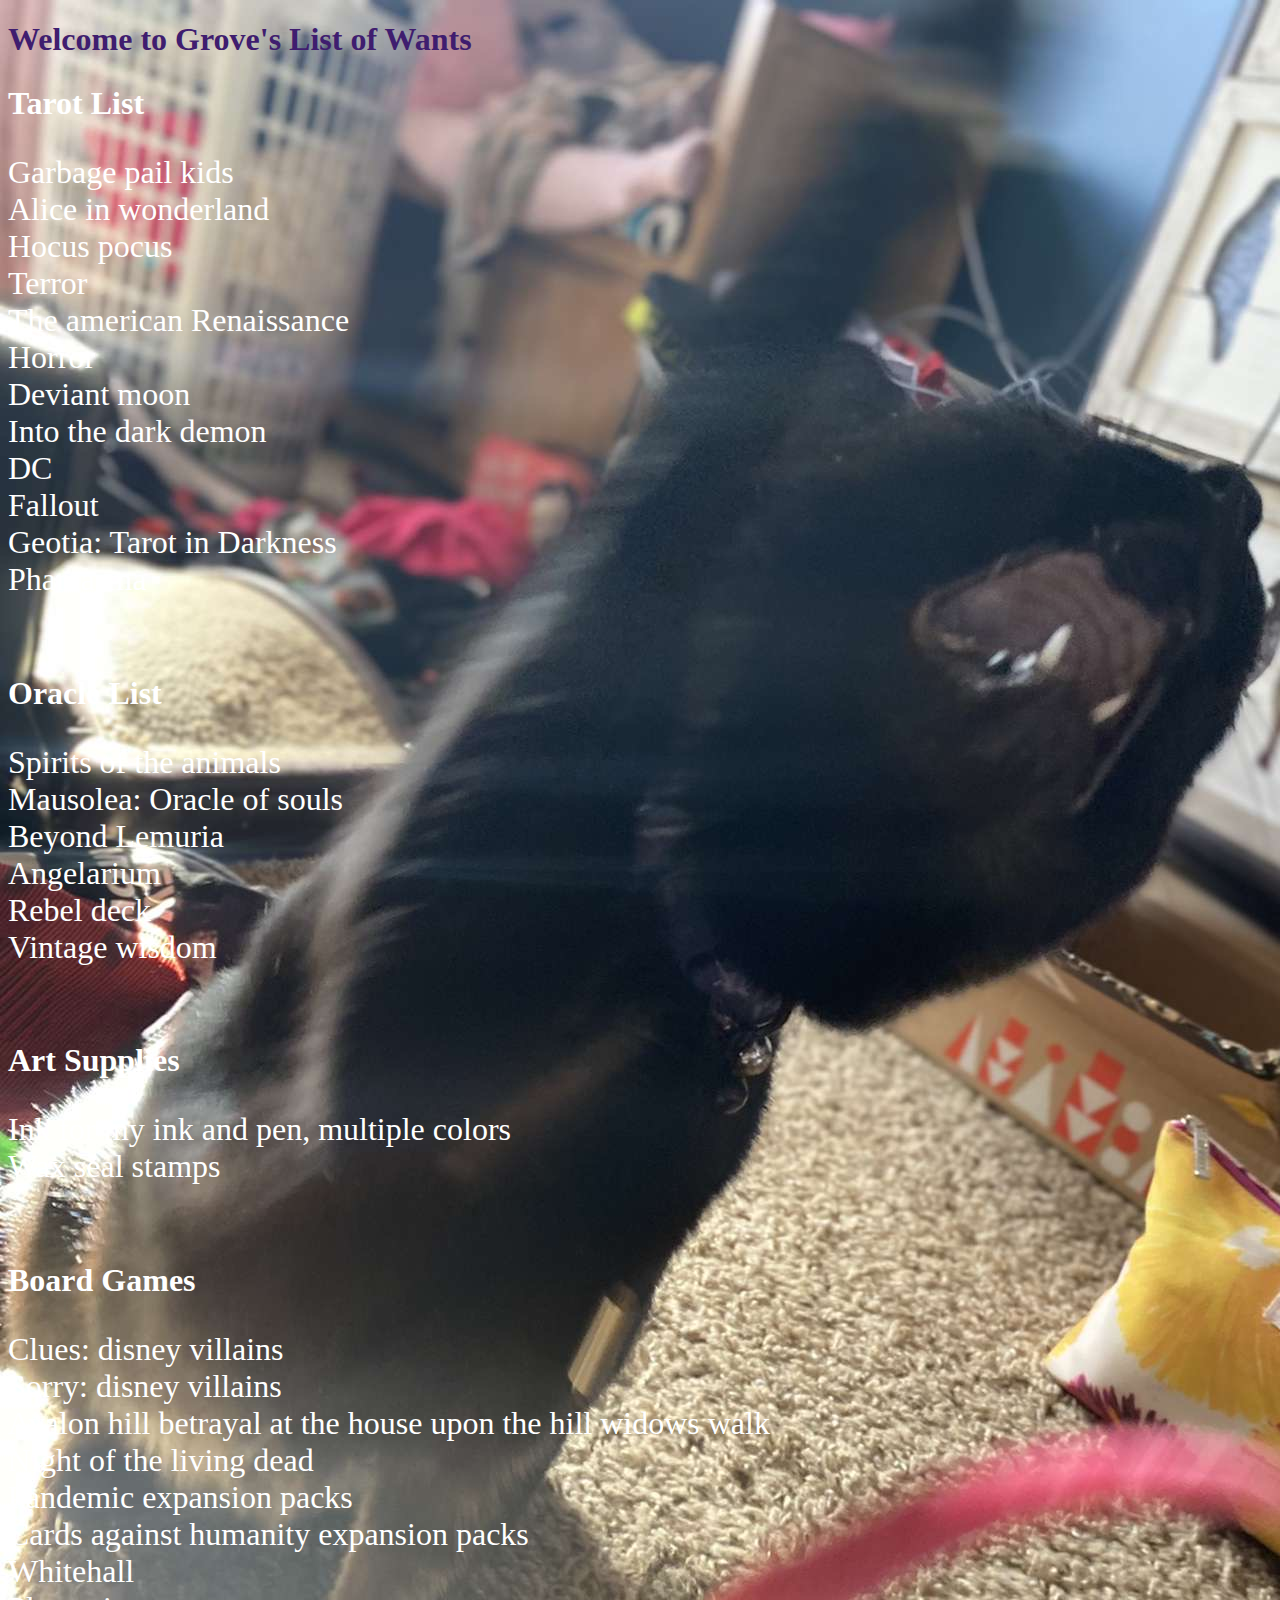
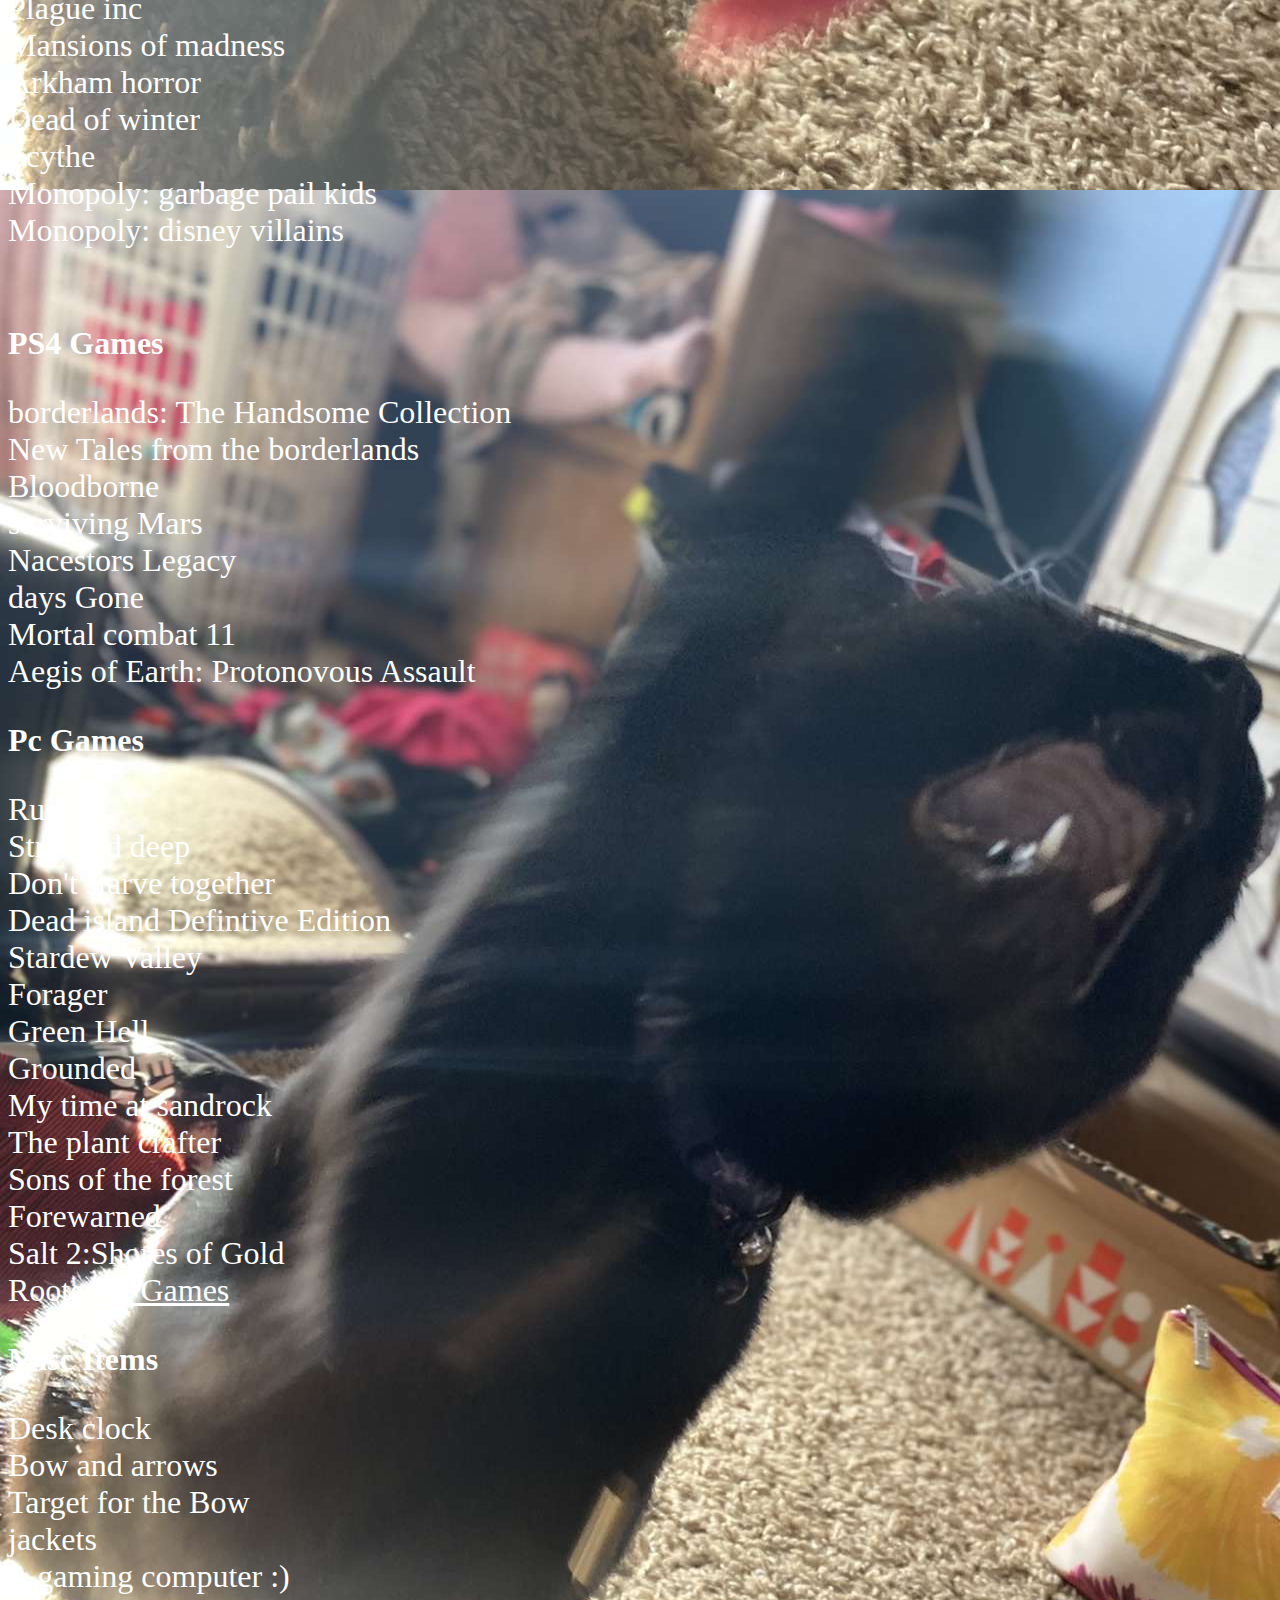
==== index.html @ e3a98073 "Update index.html" ====
<!DOCTYPE html>
<html>
<head>
    <meta charset="utf-8">
    <meta name="viewport" content="width=device-width, initial-scale=1">
    <title>Grove's List</title>
<style>
body {
    background-image: url("pic.jpeg");
}
</style>
</head>
<body>
    <h1 style="color: #3f1d6f;">Welcome to Grove's List of Wants</h1>
     <h2 style="color: white; font-size:xx-large;">Tarot List</h1>
    <p style="color: white; font-size:xx-large;">Garbage pail kids
    <br>
    Alice in wonderland
    <br>
    Hocus pocus
    <br>
    Terror
    <br>
    The american Renaissance
    <br>
    Horror
    <br>
    Deviant moon
    <br>
    Into the dark demon
    <br>
    DC
    <br>
    Fallout
    <br>
    Geotia: Tarot in Darkness
    <br>
    Phantasma</p>
    <br>
    <h2 style="color: white; font-size:xx-large;">Oracle List</h1>
 <p style="color: white; font-size:xx-large;">Spirits of the animals
 <br> Mausolea: Oracle of souls
<br> Beyond Lemuria
<br> Angelarium
<br> Rebel deck
<br>Vintage wisdom </p>
    <br>
    <h2  style="color: white; font-size:xx-large;">Art Supplies</h1>
    <p  style="color: white; font-size:xx-large;">Ink for my ink and pen, multiple colors
        <br>Wax seal stamps
    </p>
    <br>
     <h2 style="color: white; font-size:xx-large;">Board Games</h1>
    <p style="color: white; font-size:xx-large;">Clues: disney villains
        <br>Sorry: disney villains
        <br>Avalon hill betrayal at the house upon the hill widows walk
        <br>Night of the living dead
        <br>Pandemic expansion packs
        <br>Cards against humanity expansion packs
        <br>Whitehall
        <br>Plague inc
        <br>Mansions of madness
        <br>Arkham horror
        <br>Dead of winter
        <br>Scythe
        <br>Monopoly: garbage pail kids
        <br>Monopoly: disney villains
        </p>
    <br>
     <h2 style="color: white; font-size:xx-large;">PS4 Games</h1>
    <p style="color: white; font-size:xx-large;">borderlands: The Handsome Collection
<br>
New Tales from the borderlands 
<br>
Bloodborne
<br>
surviving Mars
<br>
Nacestors Legacy
<br>
days Gone
<br>
Mortal combat 11
<br>
Aegis of Earth: Protonovous Assault
</p> <h2 style="color: white; font-size:xx-large;">Pc Games</h1>
    <p style="color: white; font-size:xx-large;">Rust
    <br>
Stranded deep
<br>
Don't starve together
<br>
Dead island Defintive Edition
<br>
Stardew Valley
<br>
Forager
<br>
Green Hell
<br>
Grounded
<br>
My time at sandrock
<br>
The plant crafter
<br>
Sons of the forest
<br>
Forewarned
<br>
Salt 2:Shores of Gold
<br>
Rooted<a href="pc.html"style="color:white; font-size:xx-large">Pc Games</a>
    <br>
    <h2 style="color: white; font-size:xx-large;">Misc Items</h1>
    <p style="color: white; font-size:xx-large;">Desk clock
        <br>Bow and arrows
        <br>Target for the Bow
        <br>jackets
        <br>A gaming computer :)
    </p>
 </body>
</html>
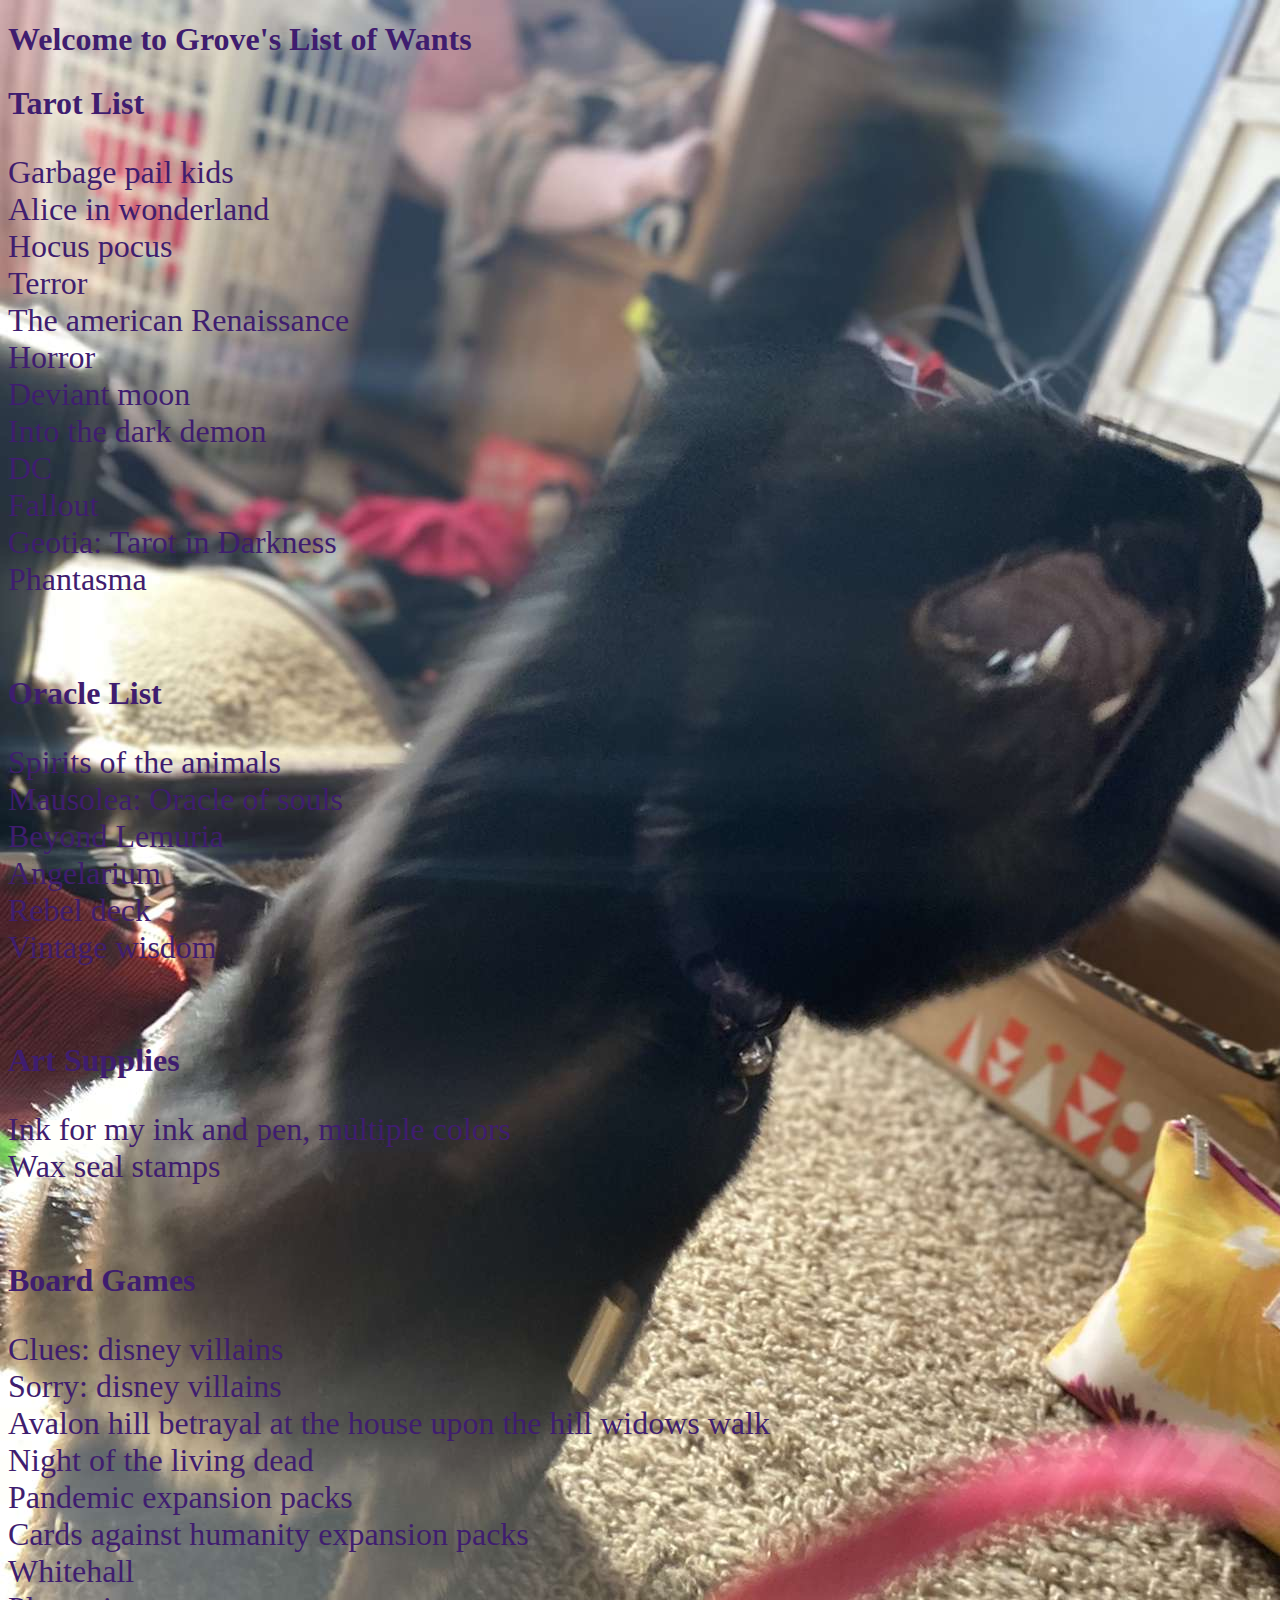
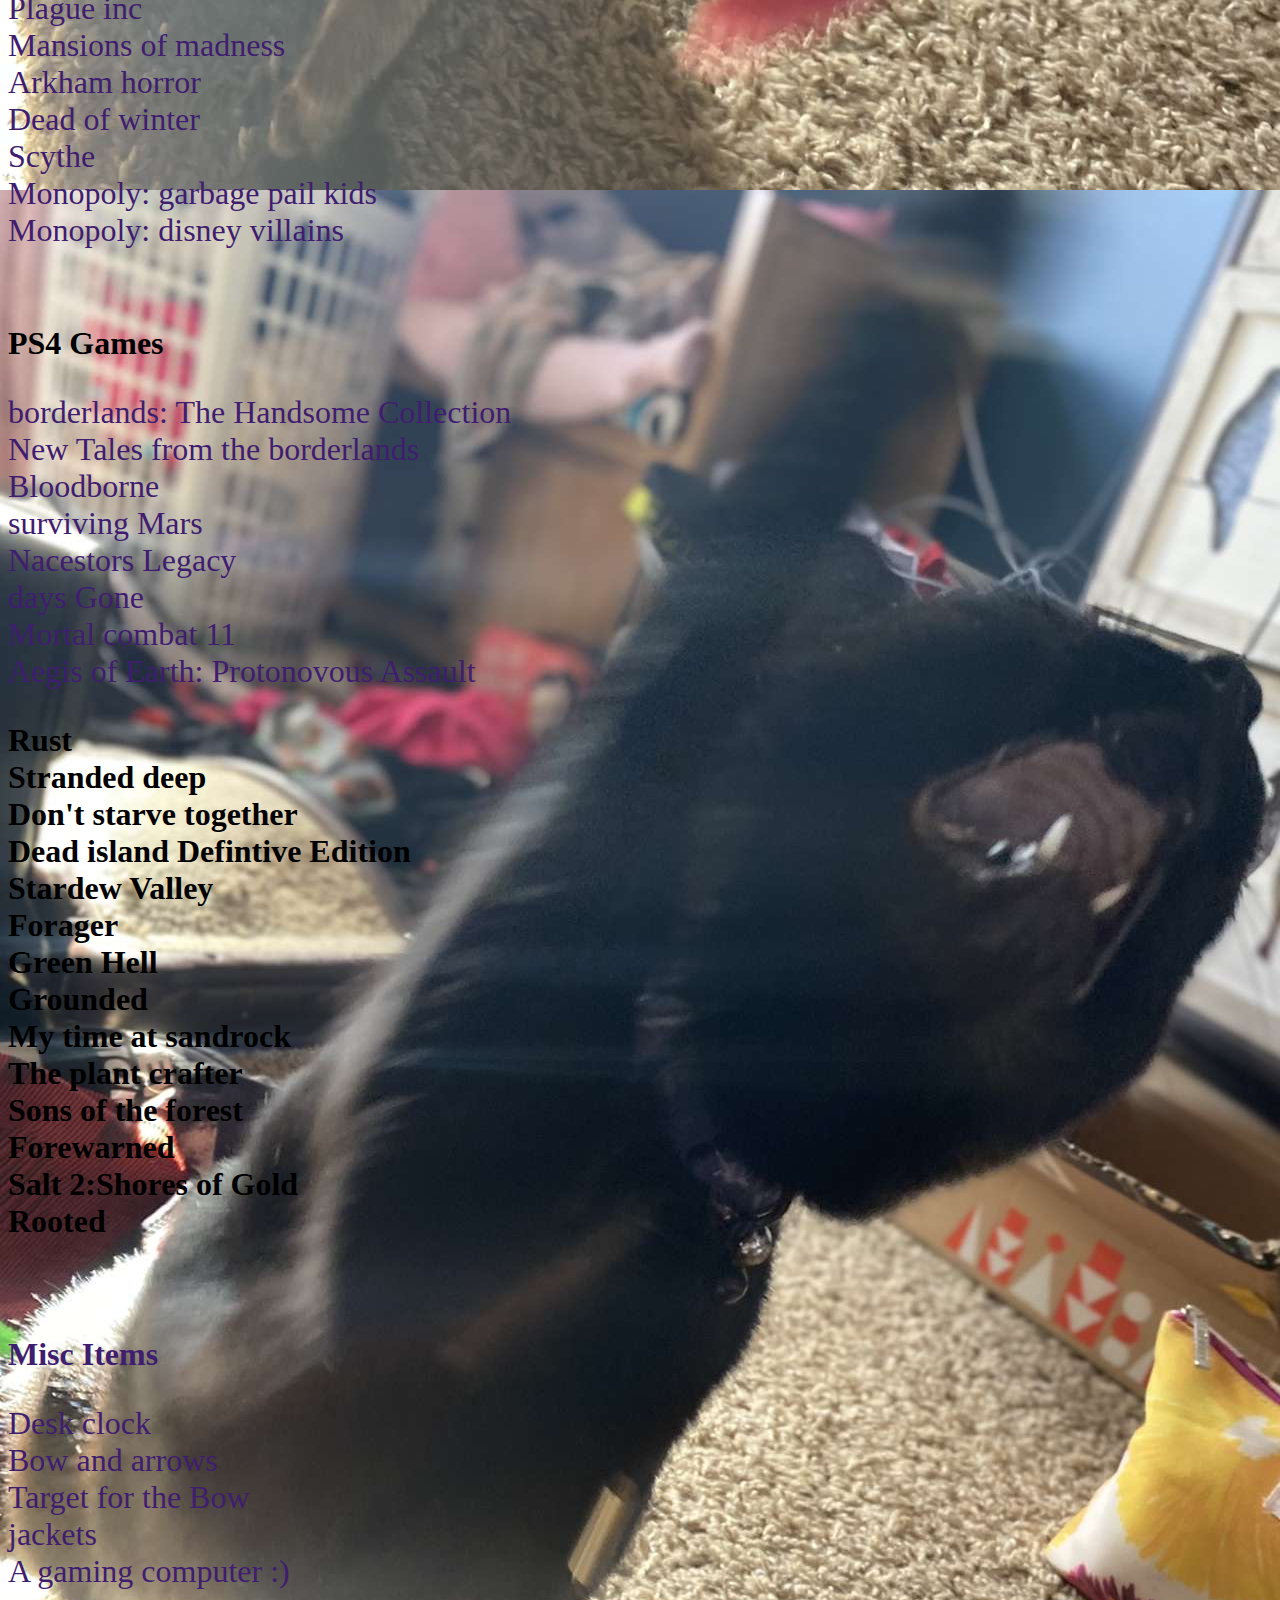
==== commit 57d7004a: "Update index.html" ====
--- a/index.html
+++ b/index.html
@@ -12,8 +12,8 @@
 </head>
 <body>
     <h1 style="color: #3f1d6f;">Welcome to Grove's List of Wants</h1>
-     <h2 style="color: white; font-size:xx-large;">Tarot List</h1>
-    <p style="color: white; font-size:xx-large;">Garbage pail kids
+     <h2 style="color: #3f1d6f; font-size:xx-large;">Tarot List</h1>
+    <p style="color: #3f1d6f; font-size:xx-large;">Garbage pail kids
     <br>
     Alice in wonderland
     <br>
@@ -37,21 +37,21 @@
     <br>
     Phantasma</p>
     <br>
-    <h2 style="color: white; font-size:xx-large;">Oracle List</h1>
- <p style="color: white; font-size:xx-large;">Spirits of the animals
+    <h2 style="color: #3f1d6f; font-size:xx-large;">Oracle List</h1>
+ <p style="color: #3f1d6f; font-size:xx-large;">Spirits of the animals
  <br> Mausolea: Oracle of souls
 <br> Beyond Lemuria
 <br> Angelarium
 <br> Rebel deck
 <br>Vintage wisdom </p>
     <br>
-    <h2  style="color: white; font-size:xx-large;">Art Supplies</h1>
-    <p  style="color: white; font-size:xx-large;">Ink for my ink and pen, multiple colors
+    <h2  style="color: #3f1d6f; font-size:xx-large;">Art Supplies</h1>
+    <p  style="color: #3f1d6f; font-size:xx-large;">Ink for my ink and pen, multiple colors
         <br>Wax seal stamps
     </p>
     <br>
-     <h2 style="color: white; font-size:xx-large;">Board Games</h1>
-    <p style="color: white; font-size:xx-large;">Clues: disney villains
+     <h2 style="color: #3f1d6f; font-size:xx-large;">Board Games</h1>
+    <p style="color: #3f1d6f; font-size:xx-large;">Clues: disney villains
         <br>Sorry: disney villains
         <br>Avalon hill betrayal at the house upon the hill widows walk
         <br>Night of the living dead
@@ -67,8 +67,8 @@
         <br>Monopoly: disney villains
         </p>
     <br>
-     <h2 style="color: white; font-size:xx-large;">PS4 Games</h1>
-    <p style="color: white; font-size:xx-large;">borderlands: The Handsome Collection
+     <h2 style="color: #3f1d6fe; font-size:xx-large;">PS4 Games</h1>
+    <p style="color: #3f1d6f; font-size:xx-large;">borderlands: The Handsome Collection
 <br>
 New Tales from the borderlands 
 <br>
@@ -83,8 +83,7 @@
 Mortal combat 11
 <br>
 Aegis of Earth: Protonovous Assault
-</p> <h2 style="color: white; font-size:xx-large;">Pc Games</h1>
-    <p style="color: white; font-size:xx-large;">Rust
+</p> <h2 style="color#3f1d6f; font-size:xx-large;">Rust
     <br>
 Stranded deep
 <br>
@@ -110,10 +109,10 @@
 <br>
 Salt 2:Shores of Gold
 <br>
-Rooted<a href="pc.html"style="color:white; font-size:xx-large">Pc Games</a>
+    Rooted </p>
     <br>
-    <h2 style="color: white; font-size:xx-large;">Misc Items</h1>
-    <p style="color: white; font-size:xx-large;">Desk clock
+    <h2 style="color: #3f1d6f; font-size:xx-large;">Misc Items</h1>
+    <p style="color: #3f1d6f; font-size:xx-large;">Desk clock
         <br>Bow and arrows
         <br>Target for the Bow
         <br>jackets
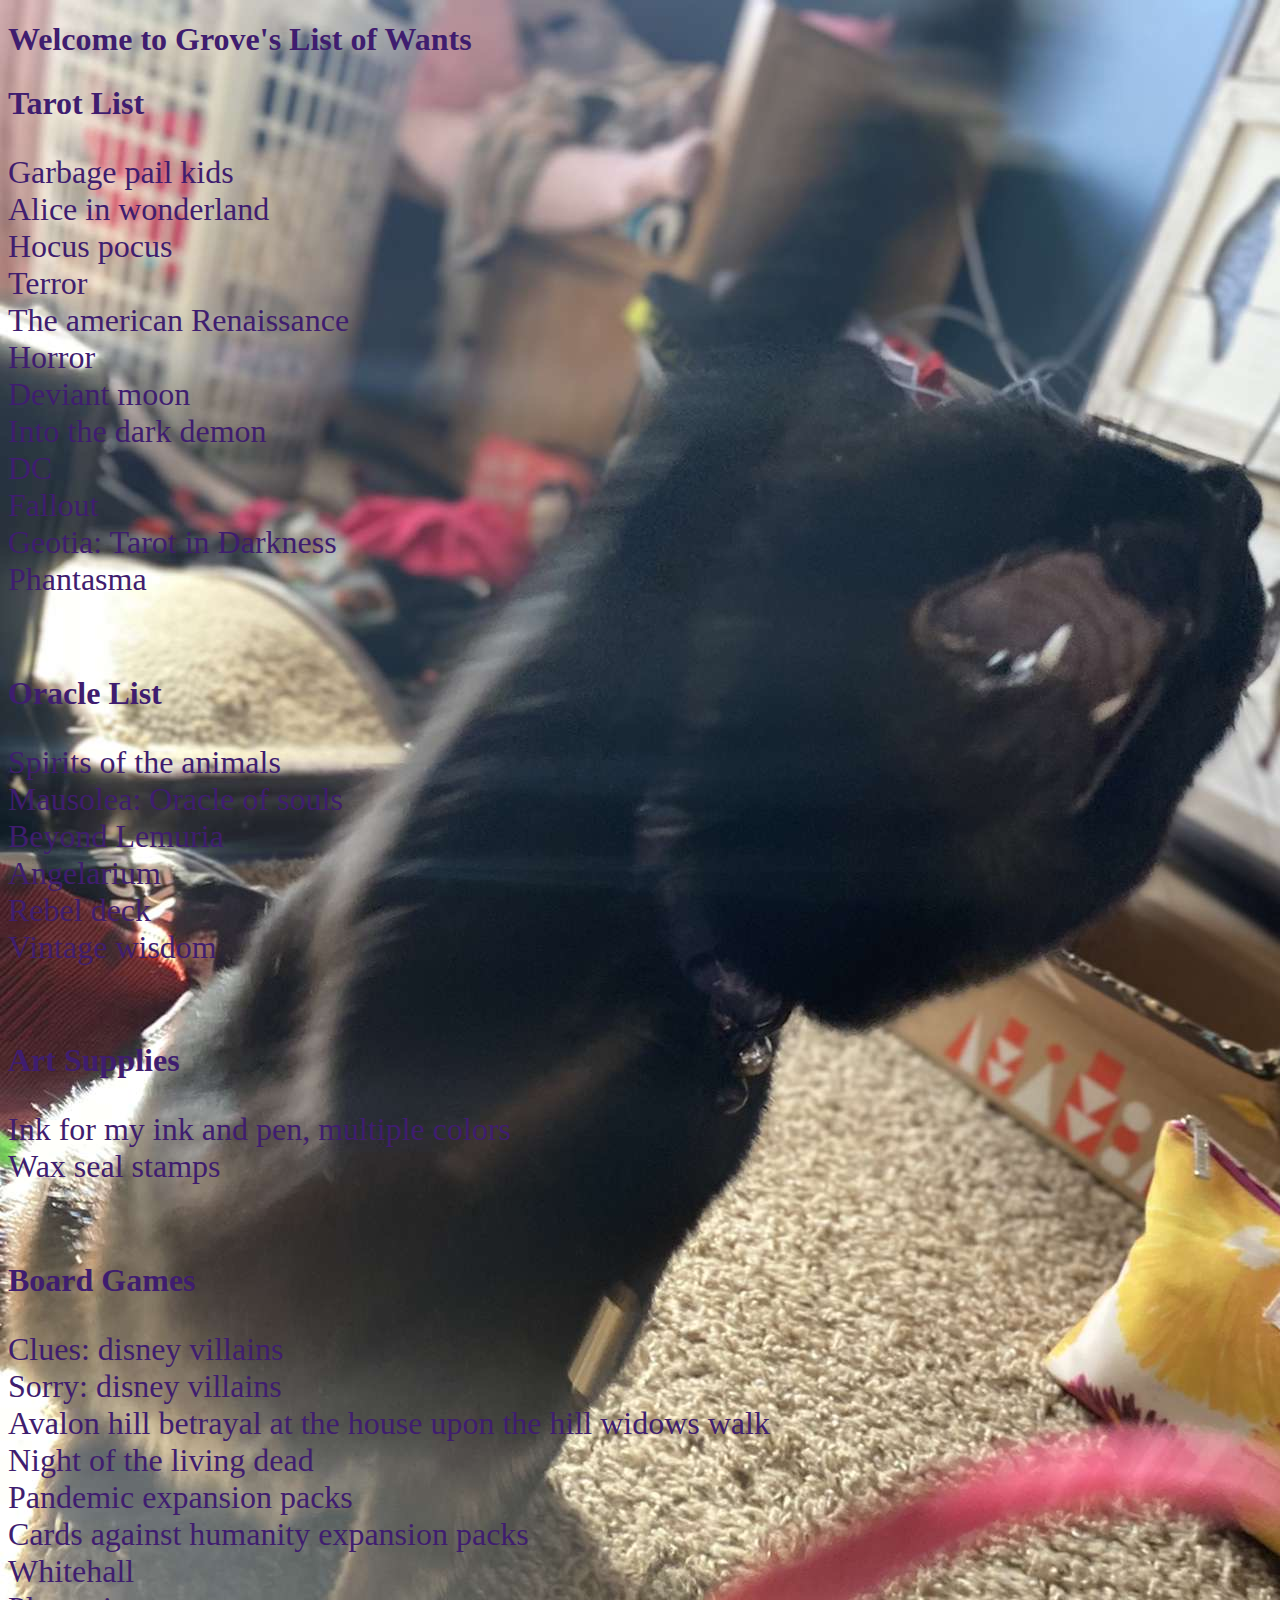
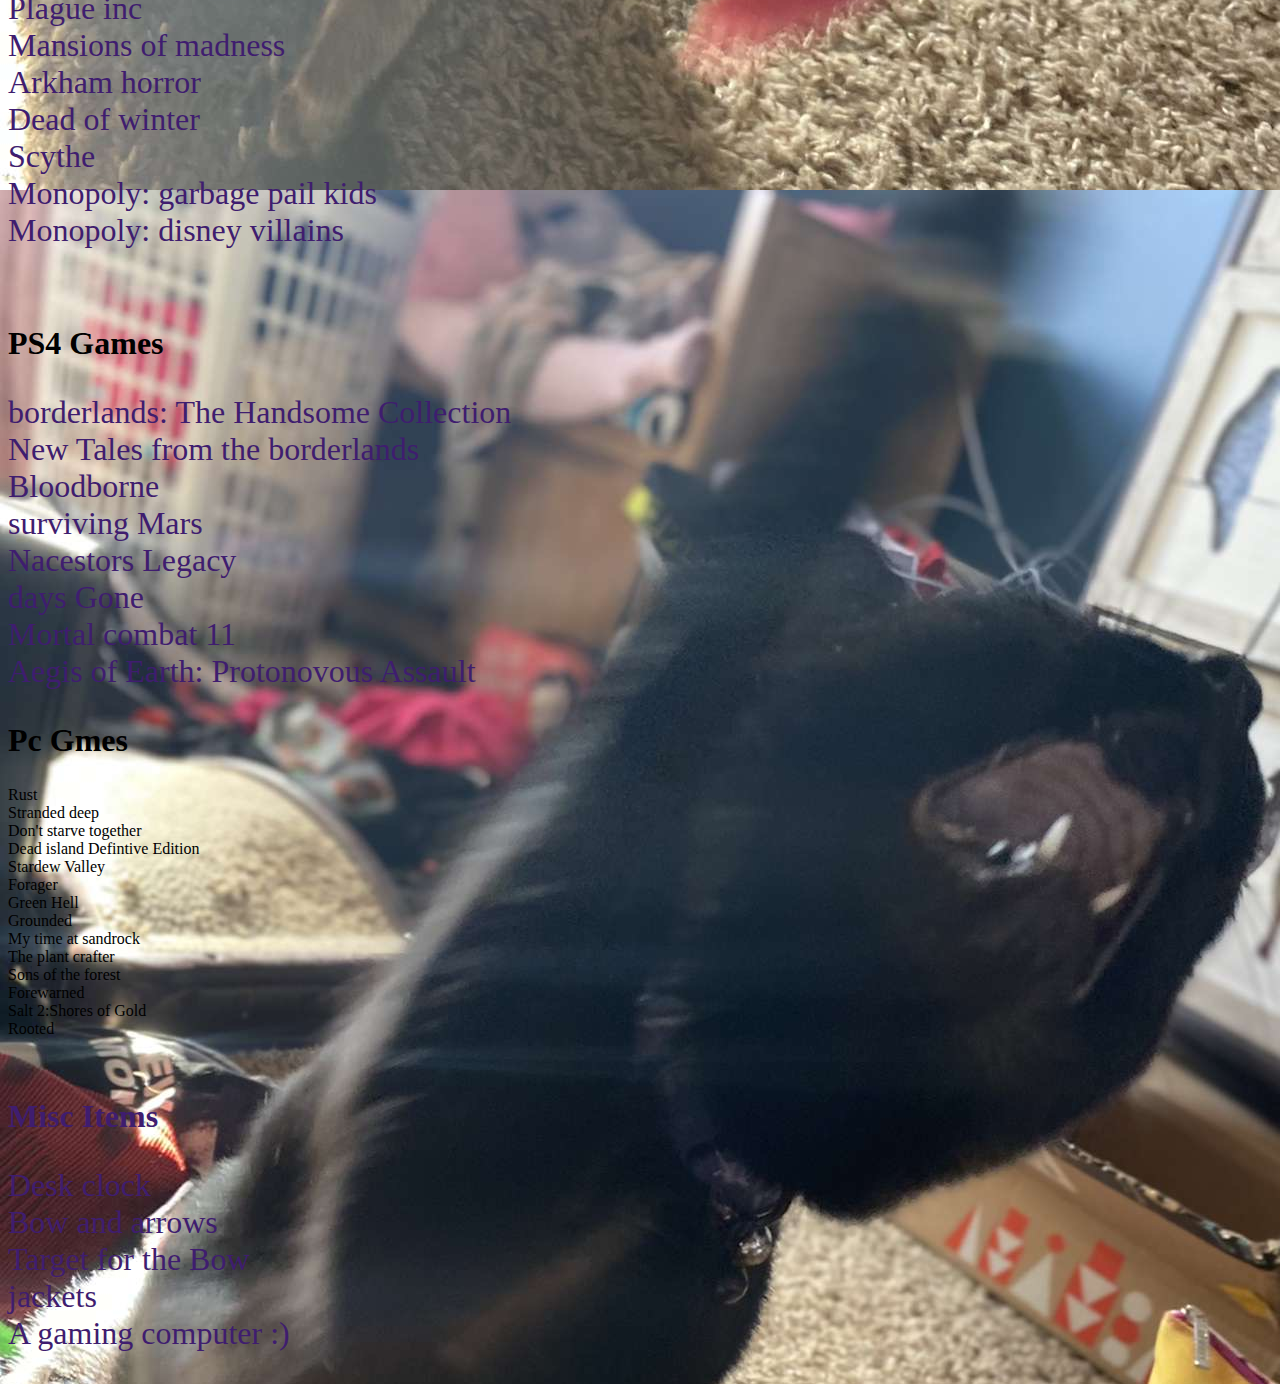
==== commit 2c8019b3: "Update index.html" ====
--- a/index.html
+++ b/index.html
@@ -12,7 +12,7 @@
 </head>
 <body>
     <h1 style="color: #3f1d6f;">Welcome to Grove's List of Wants</h1>
-     <h2 style="color: #3f1d6f; font-size:xx-large;">Tarot List</h1>
+     <h2 style="color: #3f1d6f; font-size:xx-large;">Tarot List</h2>
     <p style="color: #3f1d6f; font-size:xx-large;">Garbage pail kids
     <br>
     Alice in wonderland
@@ -37,7 +37,7 @@
     <br>
     Phantasma</p>
     <br>
-    <h2 style="color: #3f1d6f; font-size:xx-large;">Oracle List</h1>
+    <h2 style="color: #3f1d6f; font-size:xx-large;">Oracle List</h2>
  <p style="color: #3f1d6f; font-size:xx-large;">Spirits of the animals
  <br> Mausolea: Oracle of souls
 <br> Beyond Lemuria
@@ -45,7 +45,7 @@
 <br> Rebel deck
 <br>Vintage wisdom </p>
     <br>
-    <h2  style="color: #3f1d6f; font-size:xx-large;">Art Supplies</h1>
+    <h2  style="color: #3f1d6f; font-size:xx-large;">Art Supplies</h2>
     <p  style="color: #3f1d6f; font-size:xx-large;">Ink for my ink and pen, multiple colors
         <br>Wax seal stamps
     </p>
@@ -67,7 +67,7 @@
         <br>Monopoly: disney villains
         </p>
     <br>
-     <h2 style="color: #3f1d6fe; font-size:xx-large;">PS4 Games</h1>
+     <h2 style="color: #3f1d6fe; font-size:xx-large;">PS4 Games</h2>
     <p style="color: #3f1d6f; font-size:xx-large;">borderlands: The Handsome Collection
 <br>
 New Tales from the borderlands 
@@ -83,7 +83,8 @@
 Mortal combat 11
 <br>
 Aegis of Earth: Protonovous Assault
-</p> <h2 style="color#3f1d6f; font-size:xx-large;">Rust
+    </p> <h2 style="color#3f1d6f; font-size:xx-large;">Pc Gmes</h2>
+    Rust
     <br>
 Stranded deep
 <br>
@@ -111,7 +112,7 @@
 <br>
     Rooted </p>
     <br>
-    <h2 style="color: #3f1d6f; font-size:xx-large;">Misc Items</h1>
+    <h2 style="color: #3f1d6f; font-size:xx-large;">Misc Items</h2>
     <p style="color: #3f1d6f; font-size:xx-large;">Desk clock
         <br>Bow and arrows
         <br>Target for the Bow
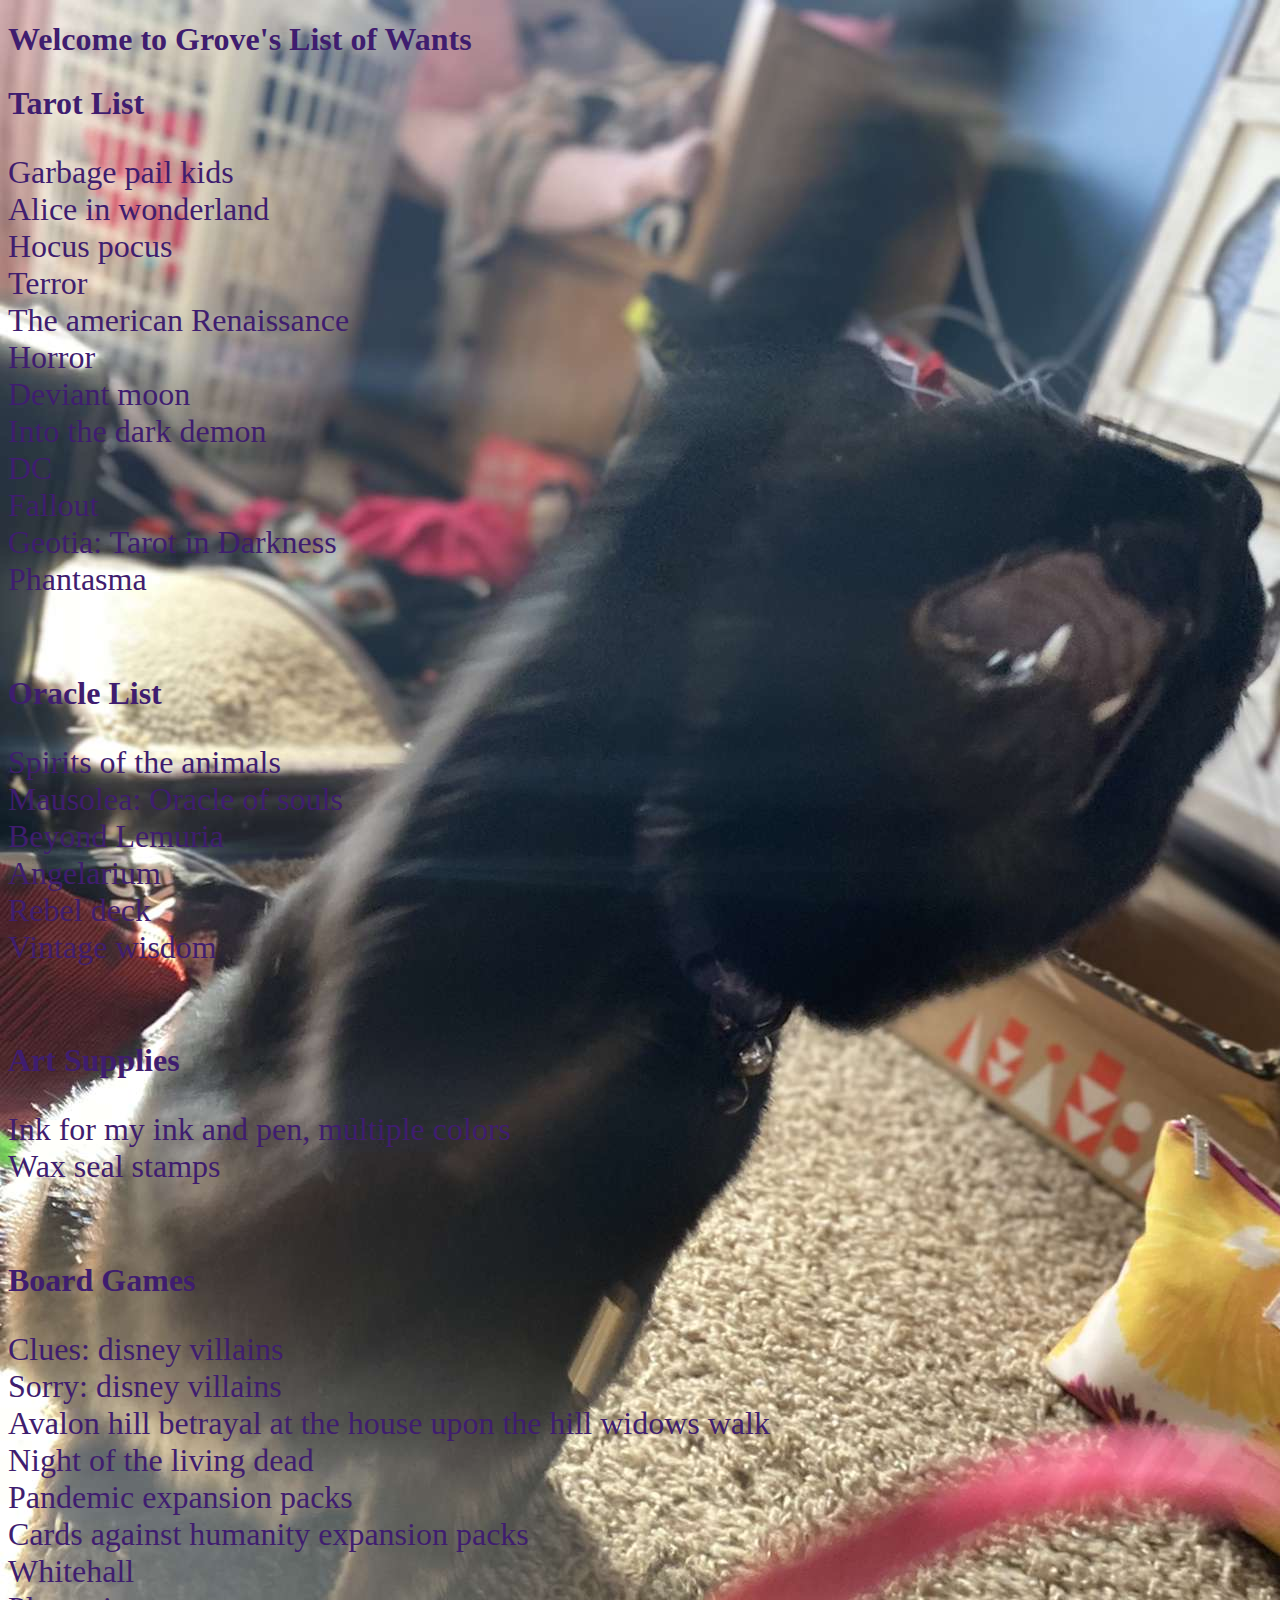
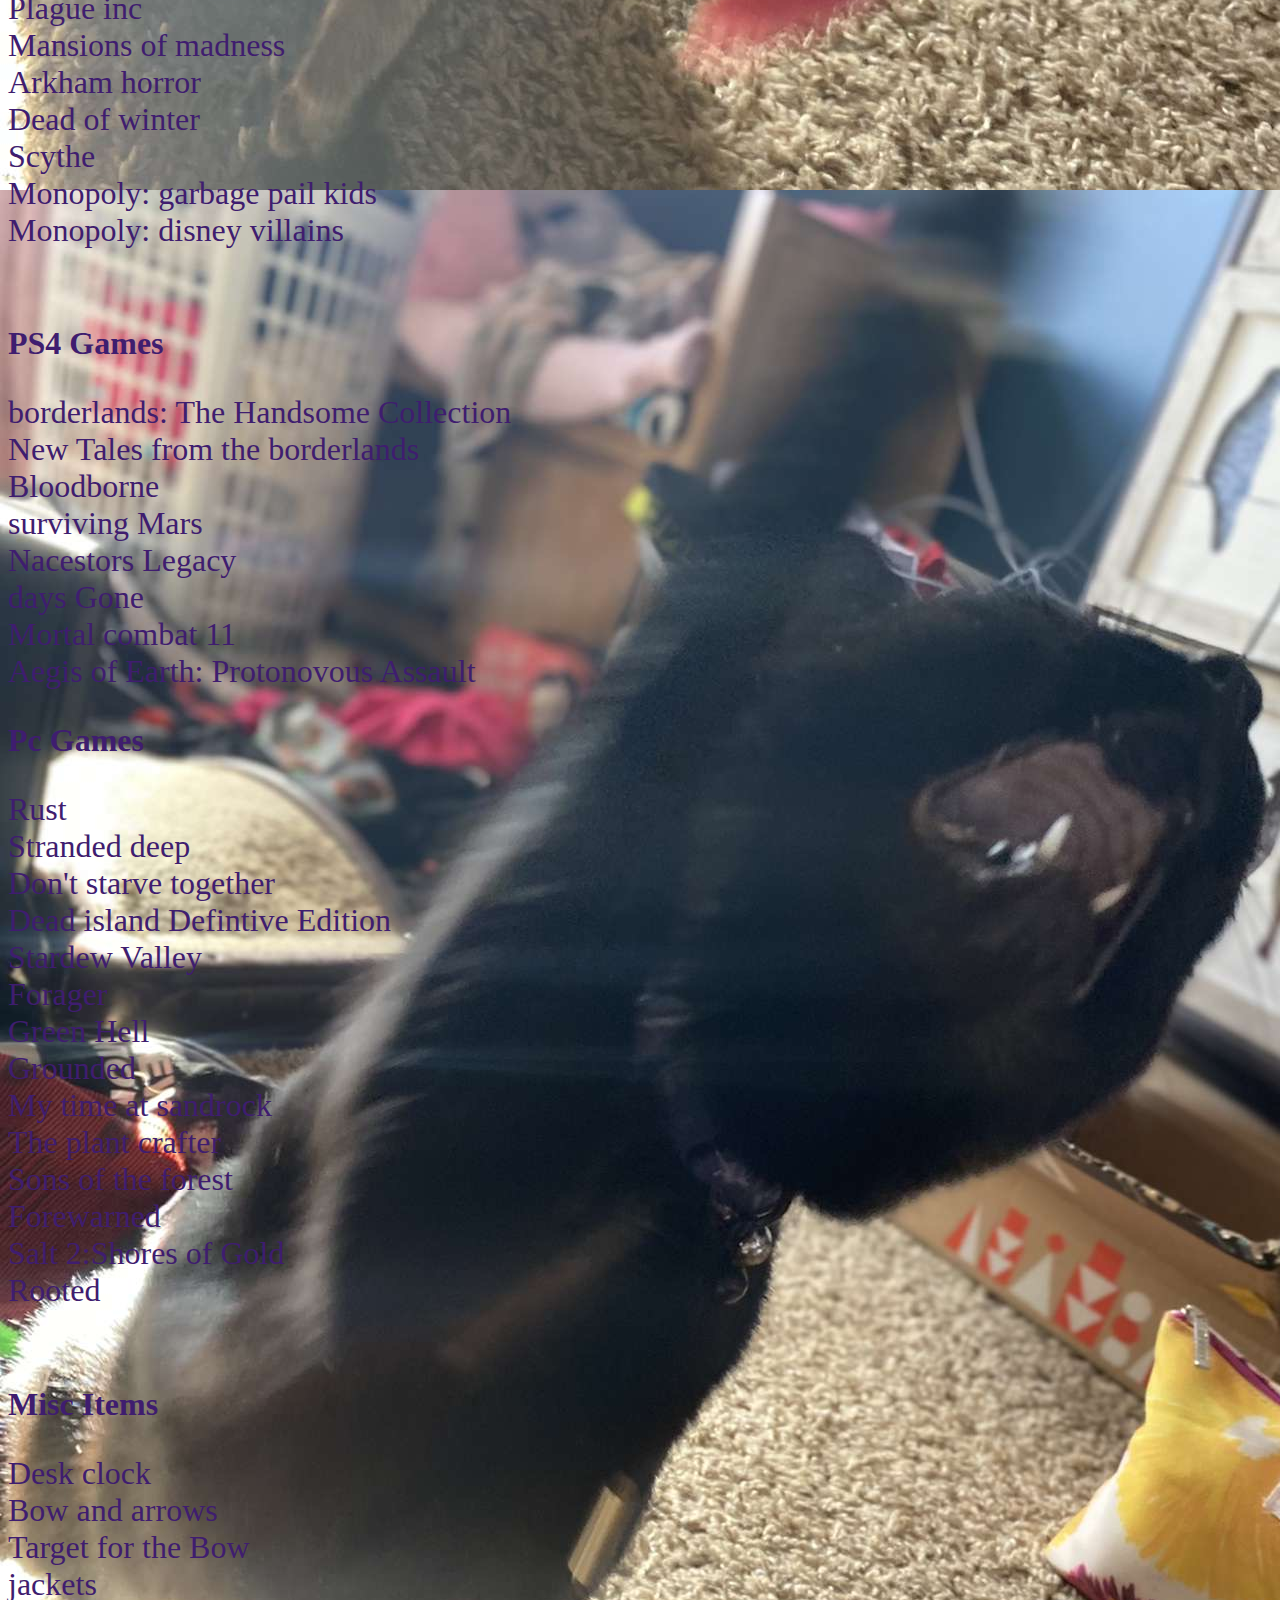
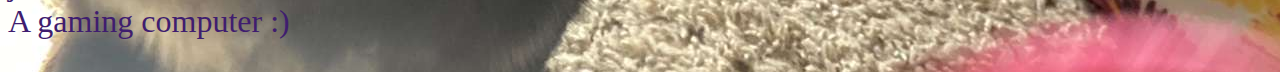
==== commit 3d5871dc: "Update index.html" ====
--- a/index.html
+++ b/index.html
@@ -67,7 +67,7 @@
         <br>Monopoly: disney villains
         </p>
     <br>
-     <h2 style="color: #3f1d6fe; font-size:xx-large;">PS4 Games</h2>
+      <h2 style="color: #3f1d6f; font-size:xx-large;">PS4 Games</h1>
     <p style="color: #3f1d6f; font-size:xx-large;">borderlands: The Handsome Collection
 <br>
 New Tales from the borderlands 
@@ -83,7 +83,9 @@
 Mortal combat 11
 <br>
 Aegis of Earth: Protonovous Assault
-    </p> <h2 style="color#3f1d6f; font-size:xx-large;">Pc Gmes</h2>
+    </p> 
+     <h2 style="color: #3f1d6f; font-size:xx-large;">Pc Games</h1>
+    <p style="color: #3f1d6f; font-size:xx-large;">
     Rust
     <br>
 Stranded deep
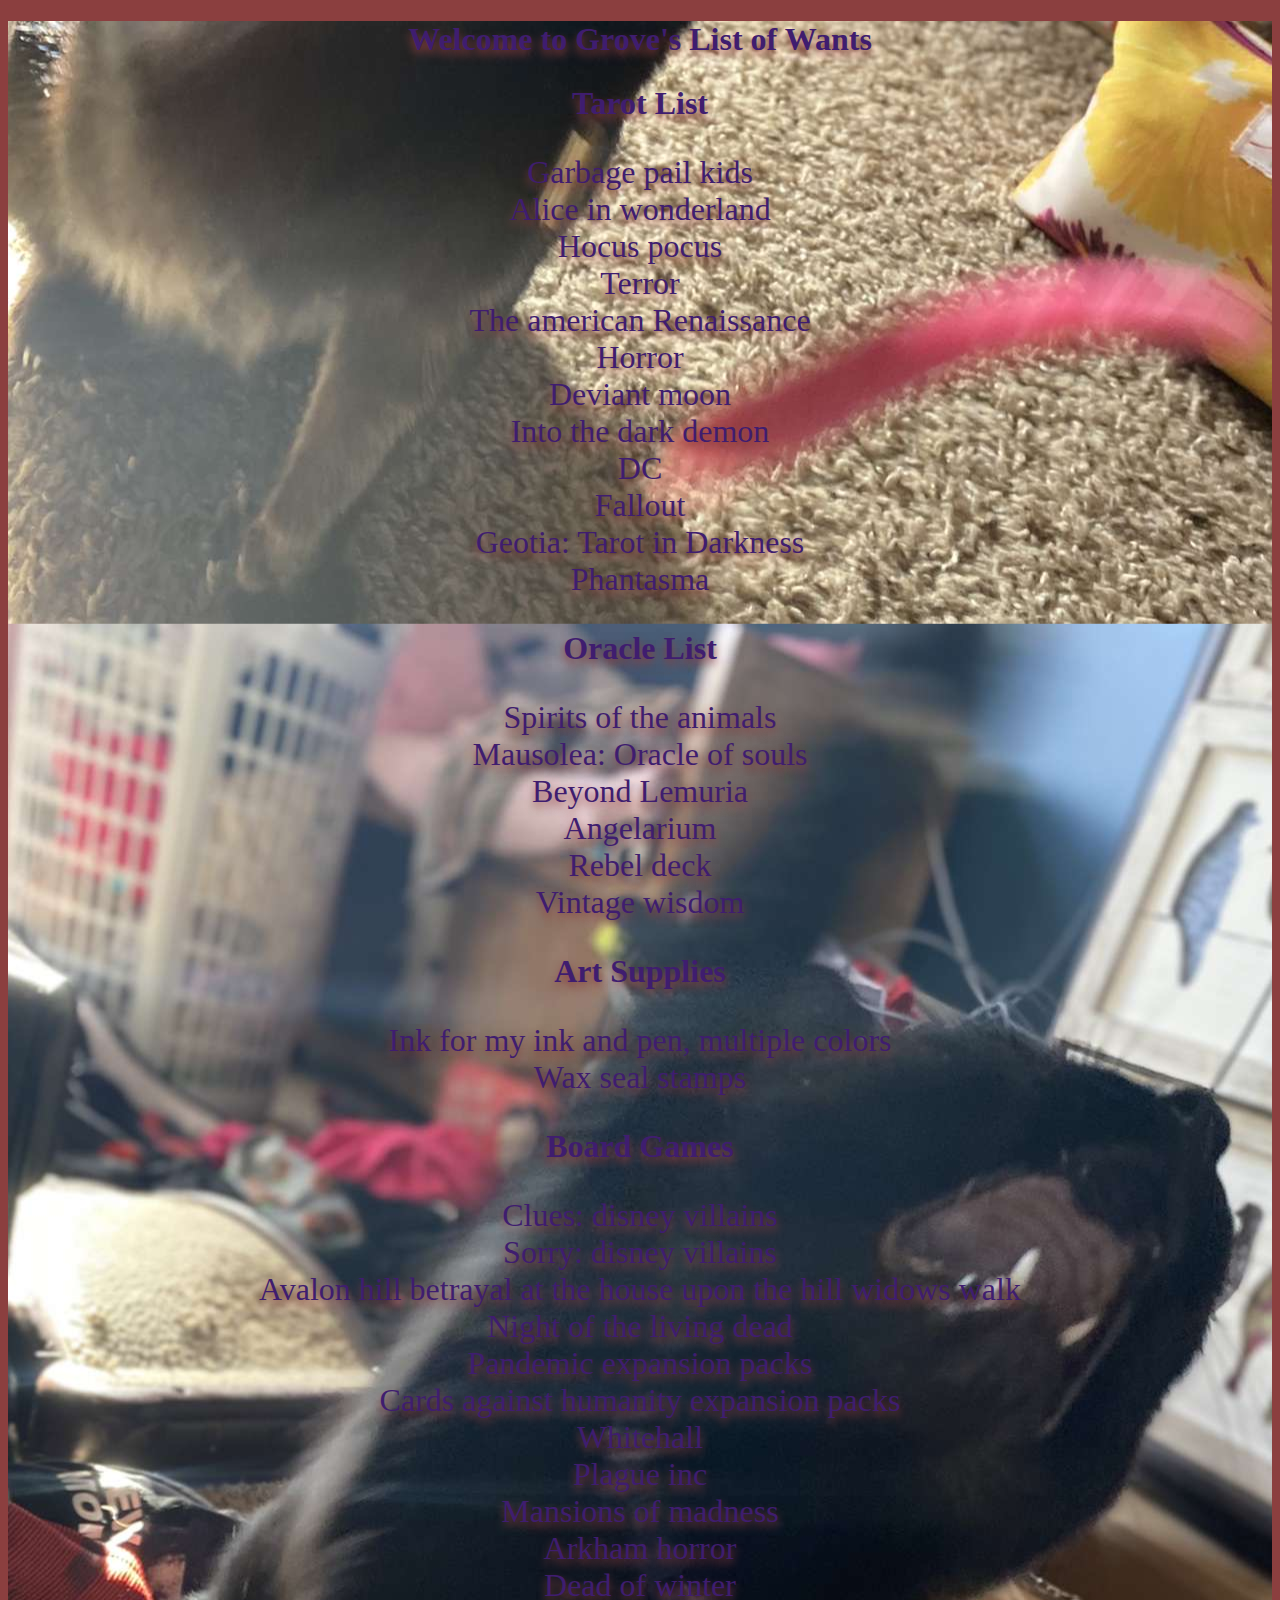
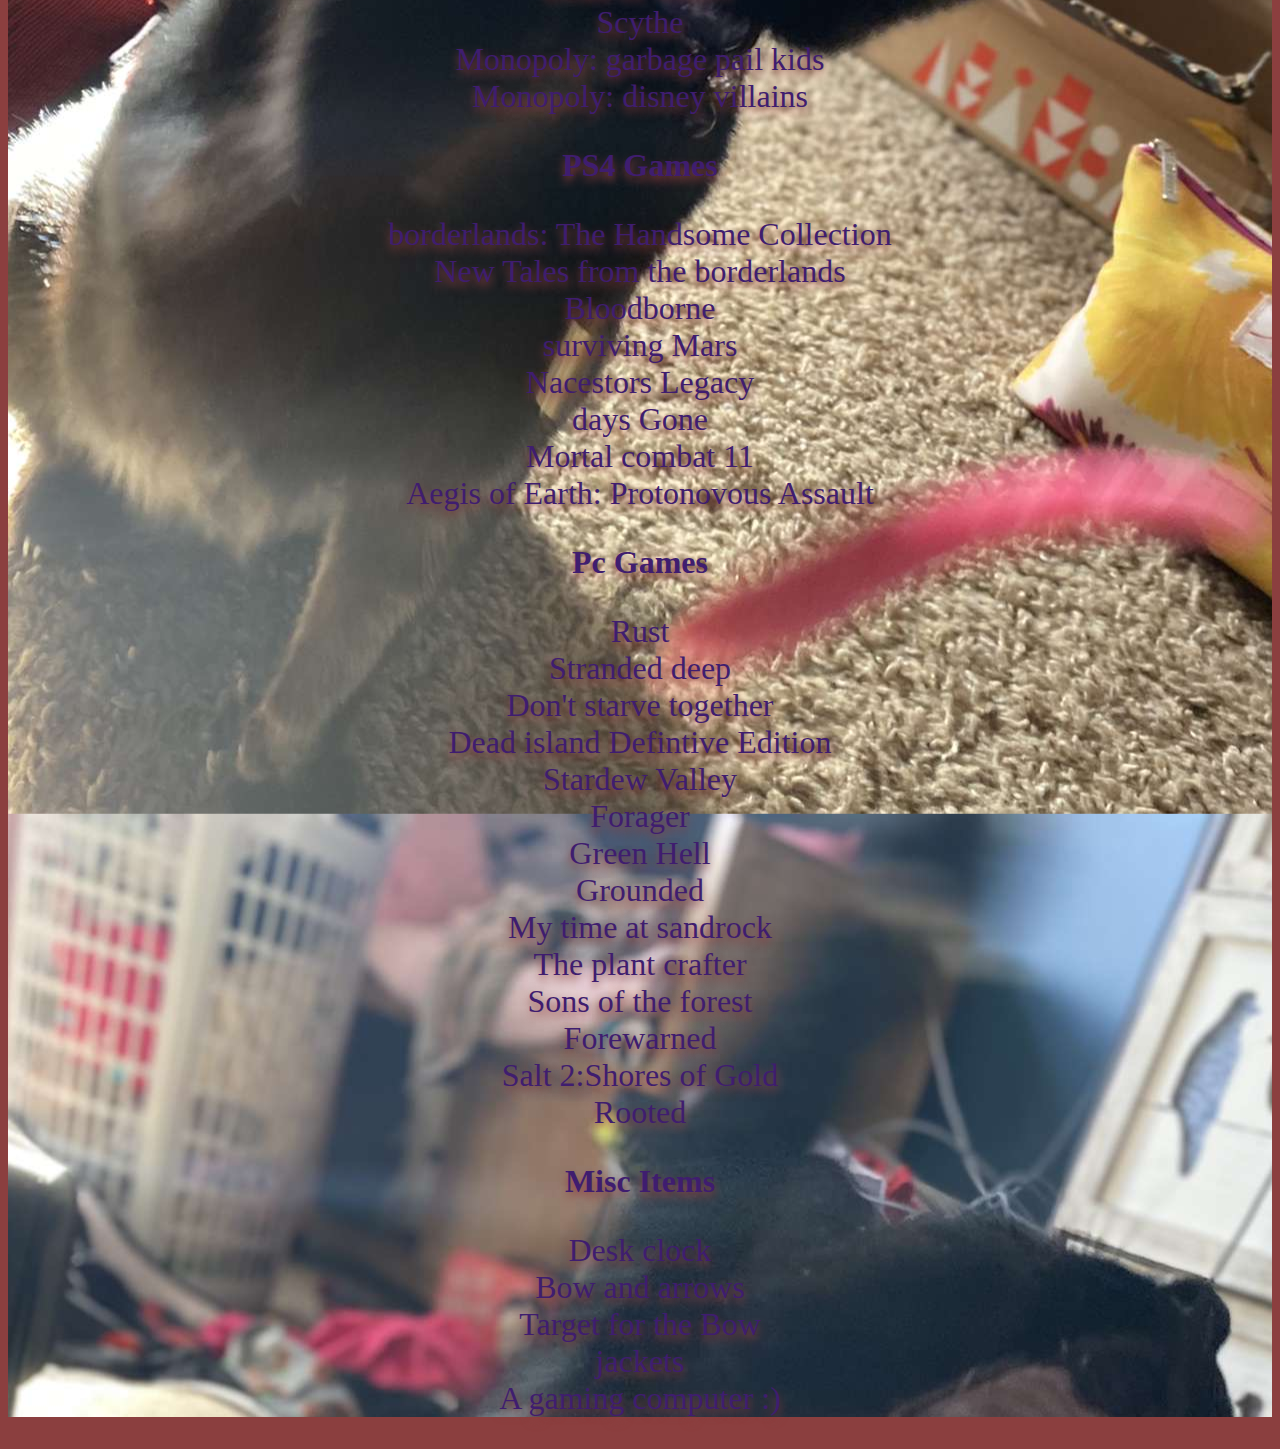
==== commit 104c991f: "Add files via upload" ====
--- a/index.html
+++ b/index.html
@@ -4,14 +4,12 @@
     <meta charset="utf-8">
     <meta name="viewport" content="width=device-width, initial-scale=1">
     <title>Grove's List</title>
-<style>
-body {
-    background-image: url("pic.jpeg");
-}
-</style>
+<link rel="stylesheet" type="text/css" href="style.css"/>
 </head>
 <body>
-    <h1 style="color: #3f1d6f;">Welcome to Grove's List of Wants</h1>
+    <div class="main">
+        <span>
+        <h1 style="color: #3f1d6f;">Welcome to Grove's List of Wants</h1>
      <h2 style="color: #3f1d6f; font-size:xx-large;">Tarot List</h2>
     <p style="color: #3f1d6f; font-size:xx-large;">Garbage pail kids
     <br>
@@ -36,7 +34,6 @@
     Geotia: Tarot in Darkness
     <br>
     Phantasma</p>
-    <br>
     <h2 style="color: #3f1d6f; font-size:xx-large;">Oracle List</h2>
  <p style="color: #3f1d6f; font-size:xx-large;">Spirits of the animals
  <br> Mausolea: Oracle of souls
@@ -44,13 +41,11 @@
 <br> Angelarium
 <br> Rebel deck
 <br>Vintage wisdom </p>
-    <br>
     <h2  style="color: #3f1d6f; font-size:xx-large;">Art Supplies</h2>
     <p  style="color: #3f1d6f; font-size:xx-large;">Ink for my ink and pen, multiple colors
         <br>Wax seal stamps
     </p>
-    <br>
-     <h2 style="color: #3f1d6f; font-size:xx-large;">Board Games</h1>
+     <h2 style="color: #3f1d6f; font-size:xx-large;">Board Games</h2>
     <p style="color: #3f1d6f; font-size:xx-large;">Clues: disney villains
         <br>Sorry: disney villains
         <br>Avalon hill betrayal at the house upon the hill widows walk
@@ -66,8 +61,7 @@
         <br>Monopoly: garbage pail kids
         <br>Monopoly: disney villains
         </p>
-    <br>
-      <h2 style="color: #3f1d6f; font-size:xx-large;">PS4 Games</h1>
+      <h2 style="color: #3f1d6f; font-size:xx-large;">PS4 Games</h2>
     <p style="color: #3f1d6f; font-size:xx-large;">borderlands: The Handsome Collection
 <br>
 New Tales from the borderlands 
@@ -84,7 +78,7 @@
 <br>
 Aegis of Earth: Protonovous Assault
     </p> 
-     <h2 style="color: #3f1d6f; font-size:xx-large;">Pc Games</h1>
+     <h2 style="color: #3f1d6f; font-size:xx-large;">Pc Games</h2>
     <p style="color: #3f1d6f; font-size:xx-large;">
     Rust
     <br>
@@ -113,7 +107,6 @@
 Salt 2:Shores of Gold
 <br>
     Rooted </p>
-    <br>
     <h2 style="color: #3f1d6f; font-size:xx-large;">Misc Items</h2>
     <p style="color: #3f1d6f; font-size:xx-large;">Desk clock
         <br>Bow and arrows
@@ -121,5 +114,6 @@
         <br>jackets
         <br>A gaming computer :)
     </p>
+    </div>
  </body>
-</html>
+</html>--- a/style.css
+++ b/style.css
@@ -0,0 +1,6 @@
+body {
+    background-color: #8b3f3f; background-size: 200%;
+}
+.main {
+    background-image: url("pic.jpeg");  text-align: center; text-shadow: 0px 5px 10px #8b3f3f; background-repeat:repeat-y; background-position: center;
+}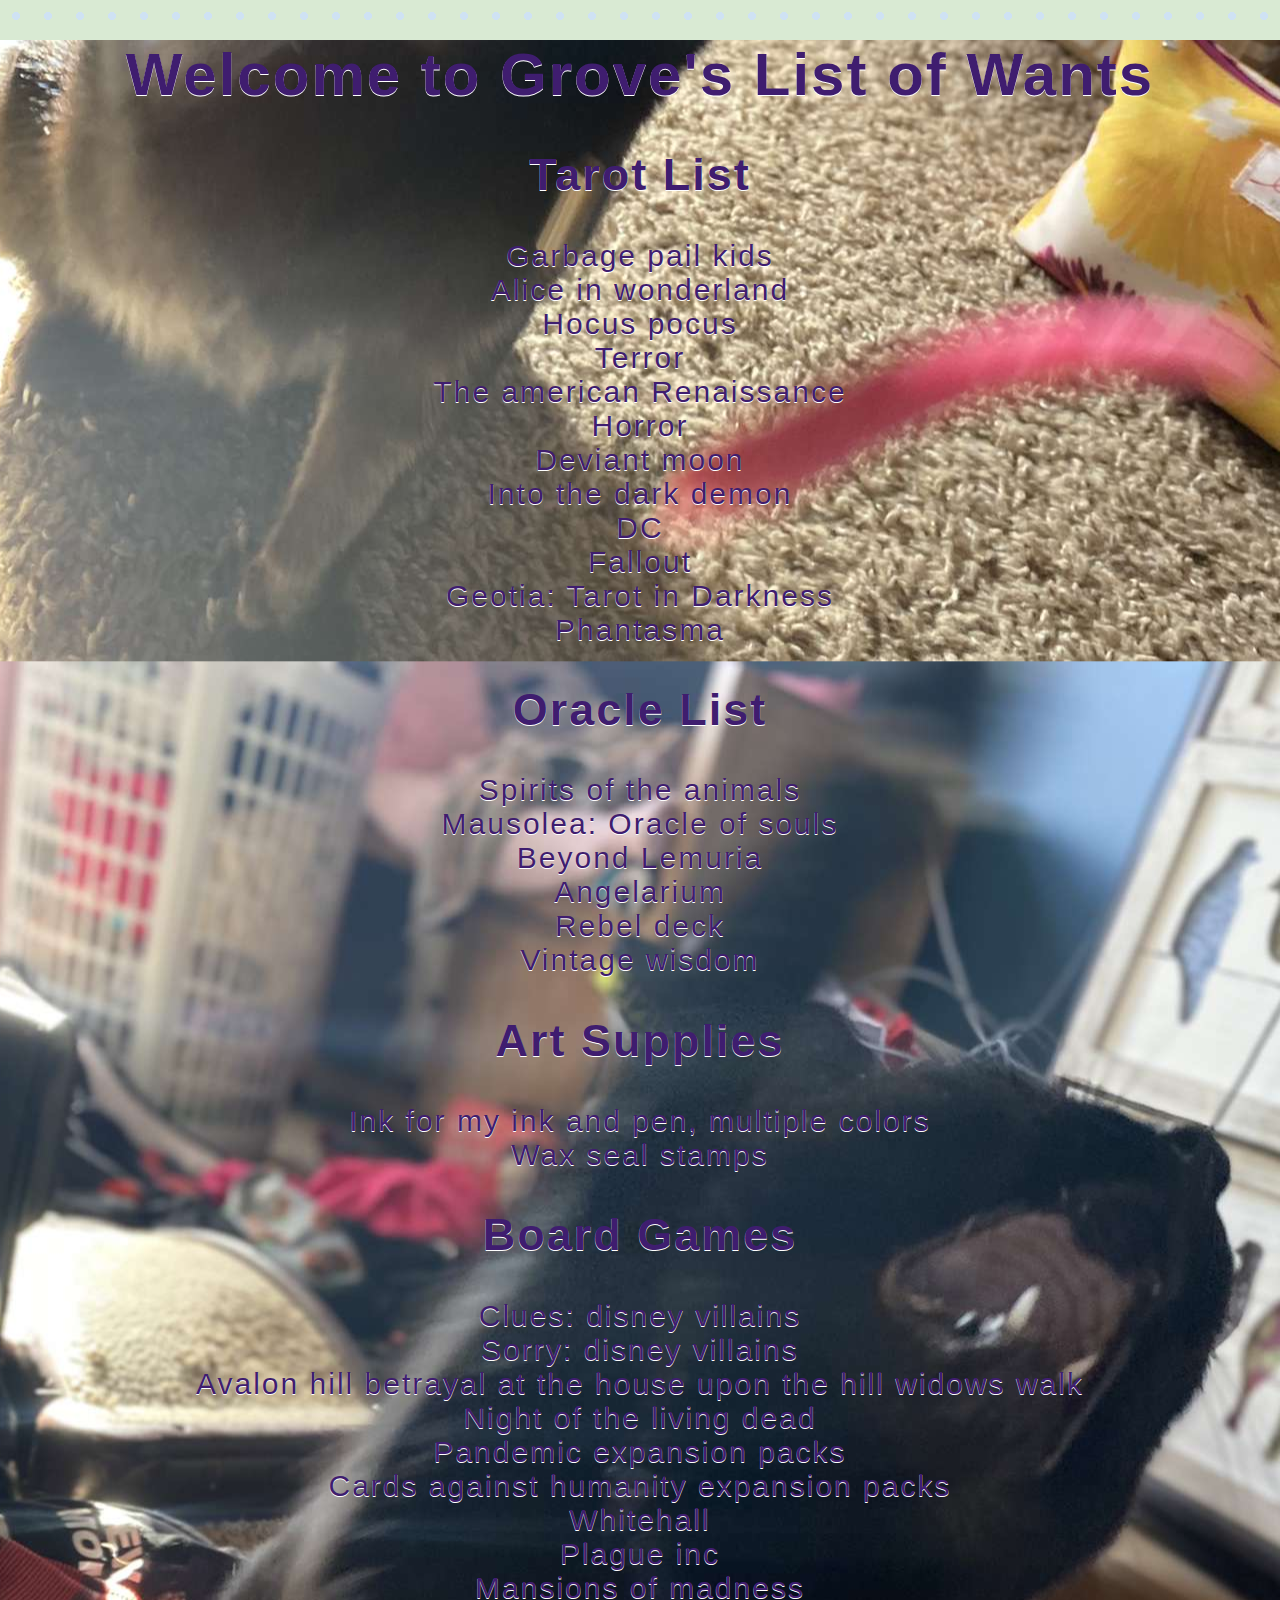
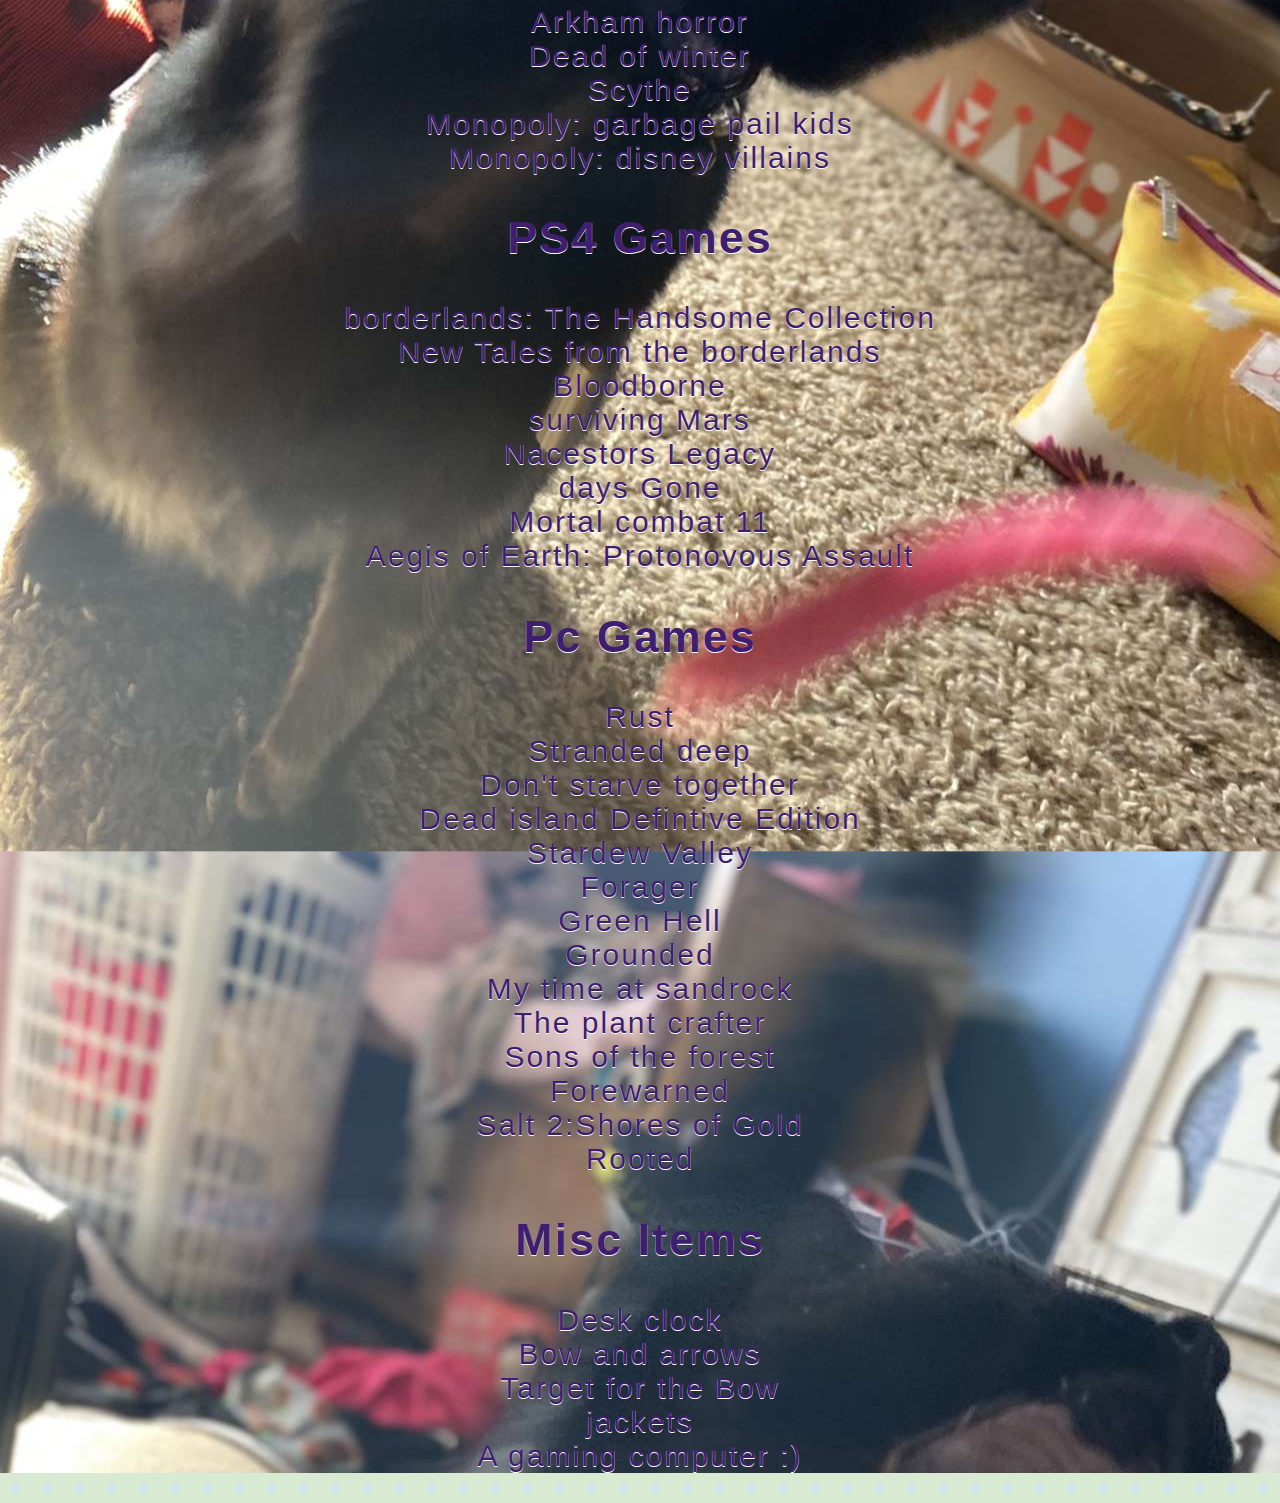
==== commit d375050b: "Add files via upload" ====
--- a/index.html
+++ b/index.html
@@ -10,8 +10,9 @@
     <div class="main">
         <span>
         <h1 style="color: #3f1d6f;">Welcome to Grove's List of Wants</h1>
-     <h2 style="color: #3f1d6f; font-size:xx-large;">Tarot List</h2>
-    <p style="color: #3f1d6f; font-size:xx-large;">Garbage pail kids
+     <h2 style="color: #3f1d6f;">Tarot List</h2>
+    <p style="color: #3f1d6f;">
+    Garbage pail kids
     <br>
     Alice in wonderland
     <br>
@@ -34,19 +35,19 @@
     Geotia: Tarot in Darkness
     <br>
     Phantasma</p>
-    <h2 style="color: #3f1d6f; font-size:xx-large;">Oracle List</h2>
- <p style="color: #3f1d6f; font-size:xx-large;">Spirits of the animals
+    <h2 style="color: #3f1d6f;">Oracle List</h2>
+ <p style="color: #3f1d6f;">Spirits of the animals
  <br> Mausolea: Oracle of souls
 <br> Beyond Lemuria
 <br> Angelarium
 <br> Rebel deck
 <br>Vintage wisdom </p>
-    <h2  style="color: #3f1d6f; font-size:xx-large;">Art Supplies</h2>
-    <p  style="color: #3f1d6f; font-size:xx-large;">Ink for my ink and pen, multiple colors
+    <h2  style="color: #3f1d6f;">Art Supplies</h2>
+    <p  style="color: #3f1d6f;">Ink for my ink and pen, multiple colors
         <br>Wax seal stamps
     </p>
-     <h2 style="color: #3f1d6f; font-size:xx-large;">Board Games</h2>
-    <p style="color: #3f1d6f; font-size:xx-large;">Clues: disney villains
+     <h2 style="color: #3f1d6f;">Board Games</h2>
+    <p style="color: #3f1d6f;">Clues: disney villains
         <br>Sorry: disney villains
         <br>Avalon hill betrayal at the house upon the hill widows walk
         <br>Night of the living dead
@@ -61,8 +62,8 @@
         <br>Monopoly: garbage pail kids
         <br>Monopoly: disney villains
         </p>
-      <h2 style="color: #3f1d6f; font-size:xx-large;">PS4 Games</h2>
-    <p style="color: #3f1d6f; font-size:xx-large;">borderlands: The Handsome Collection
+      <h2 style="color: #3f1d6f;">PS4 Games</h2>
+    <p style="color: #3f1d6f;">borderlands: The Handsome Collection
 <br>
 New Tales from the borderlands 
 <br>
@@ -78,8 +79,8 @@
 <br>
 Aegis of Earth: Protonovous Assault
     </p> 
-     <h2 style="color: #3f1d6f; font-size:xx-large;">Pc Games</h2>
-    <p style="color: #3f1d6f; font-size:xx-large;">
+     <h2 style="color: #3f1d6f;">Pc Games</h2>
+    <p style="color: #3f1d6f;">
     Rust
     <br>
 Stranded deep
@@ -107,13 +108,14 @@
 Salt 2:Shores of Gold
 <br>
     Rooted </p>
-    <h2 style="color: #3f1d6f; font-size:xx-large;">Misc Items</h2>
-    <p style="color: #3f1d6f; font-size:xx-large;">Desk clock
+    <h2 style="color: #3f1d6f;">Misc Items</h2>
+    <p style="color: #3f1d6f;">Desk clock
         <br>Bow and arrows
         <br>Target for the Bow
         <br>jackets
         <br>A gaming computer :)
     </p>
     </div>
+</span>
  </body>
 </html>--- a/style.css
+++ b/style.css
@@ -1,6 +1,35 @@
 body {
-    background-color: #8b3f3f; background-size: 200%;
+    background-image: radial-gradient(ellipse  100% 100% , #d9ead3, #d9ead3 25%, transparent 25%),radial-gradient(ellipse  50% 50% , #cfe2f3, #cfe2f3 25%, #d9ead3 25%);
+    background-size: 1em 1em, 2em 2em;
+    margin: 0;
+    padding: 0;
 }
 .main {
-    background-image: url("pic.jpeg");  text-align: center; text-shadow: 0px 5px 10px #8b3f3f; background-repeat:repeat-y; background-position: center;
-}+    background-image: url("pic.jpeg");
+    background-repeat: repeat-y;
+    background-position: center;
+    position:relative;
+    animation: animate 5s;
+    -webkit-text-fill-color: #3f1d6f;
+    letter-spacing: 2px;
+    font-family: 'futara', 'Bodoni MT', 'Rockwell', 'Arial';
+    text-shadow: 0px 1px 0px #ffffff;
+    text-align: center;
+    font-size: 30px;
+}
+@keyframes animate {
+    0% {
+        background-position: -500%;
+        font-size: 0px;
+        text-align: center;
+    }
+        50%{
+            font-size: 50px;
+            text-align: center;
+        }
+    100% {
+        background-position: 50%;
+        font-size: 30px;
+        text-align: center;
+    }
+}
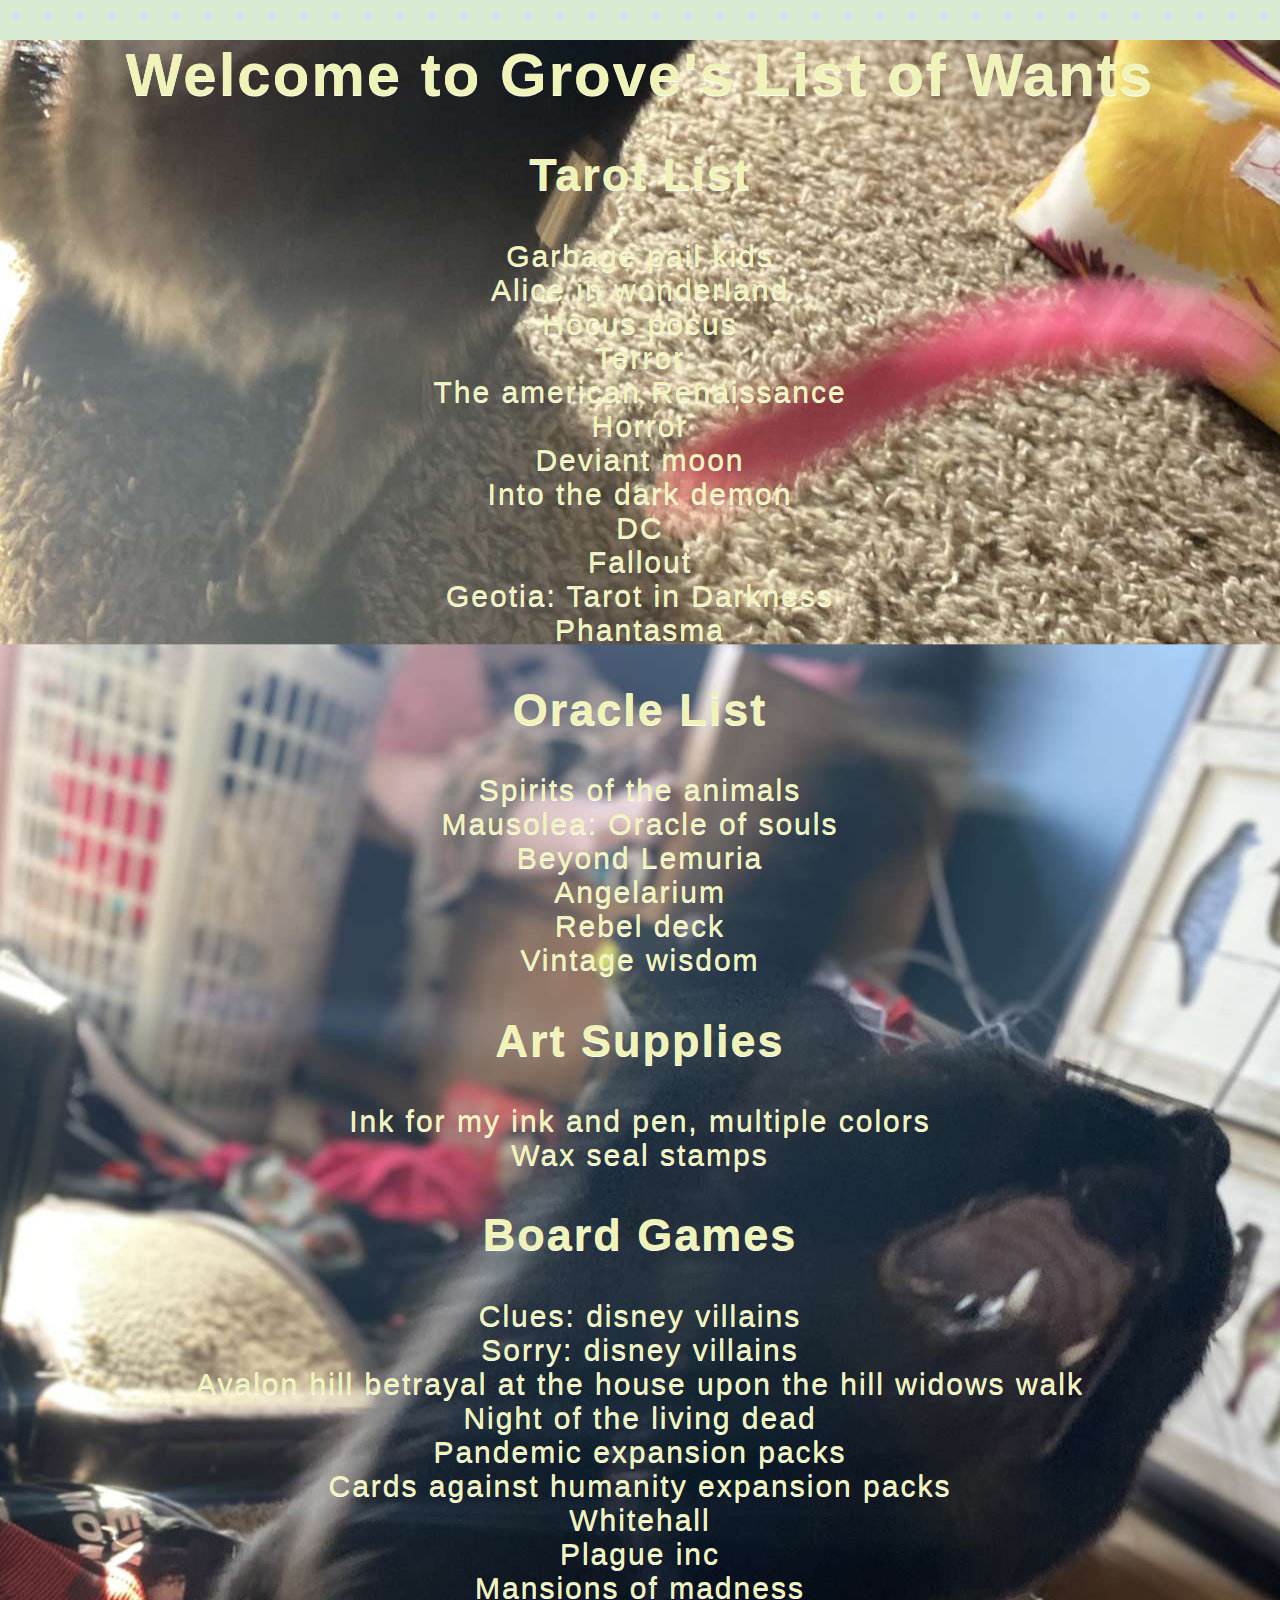
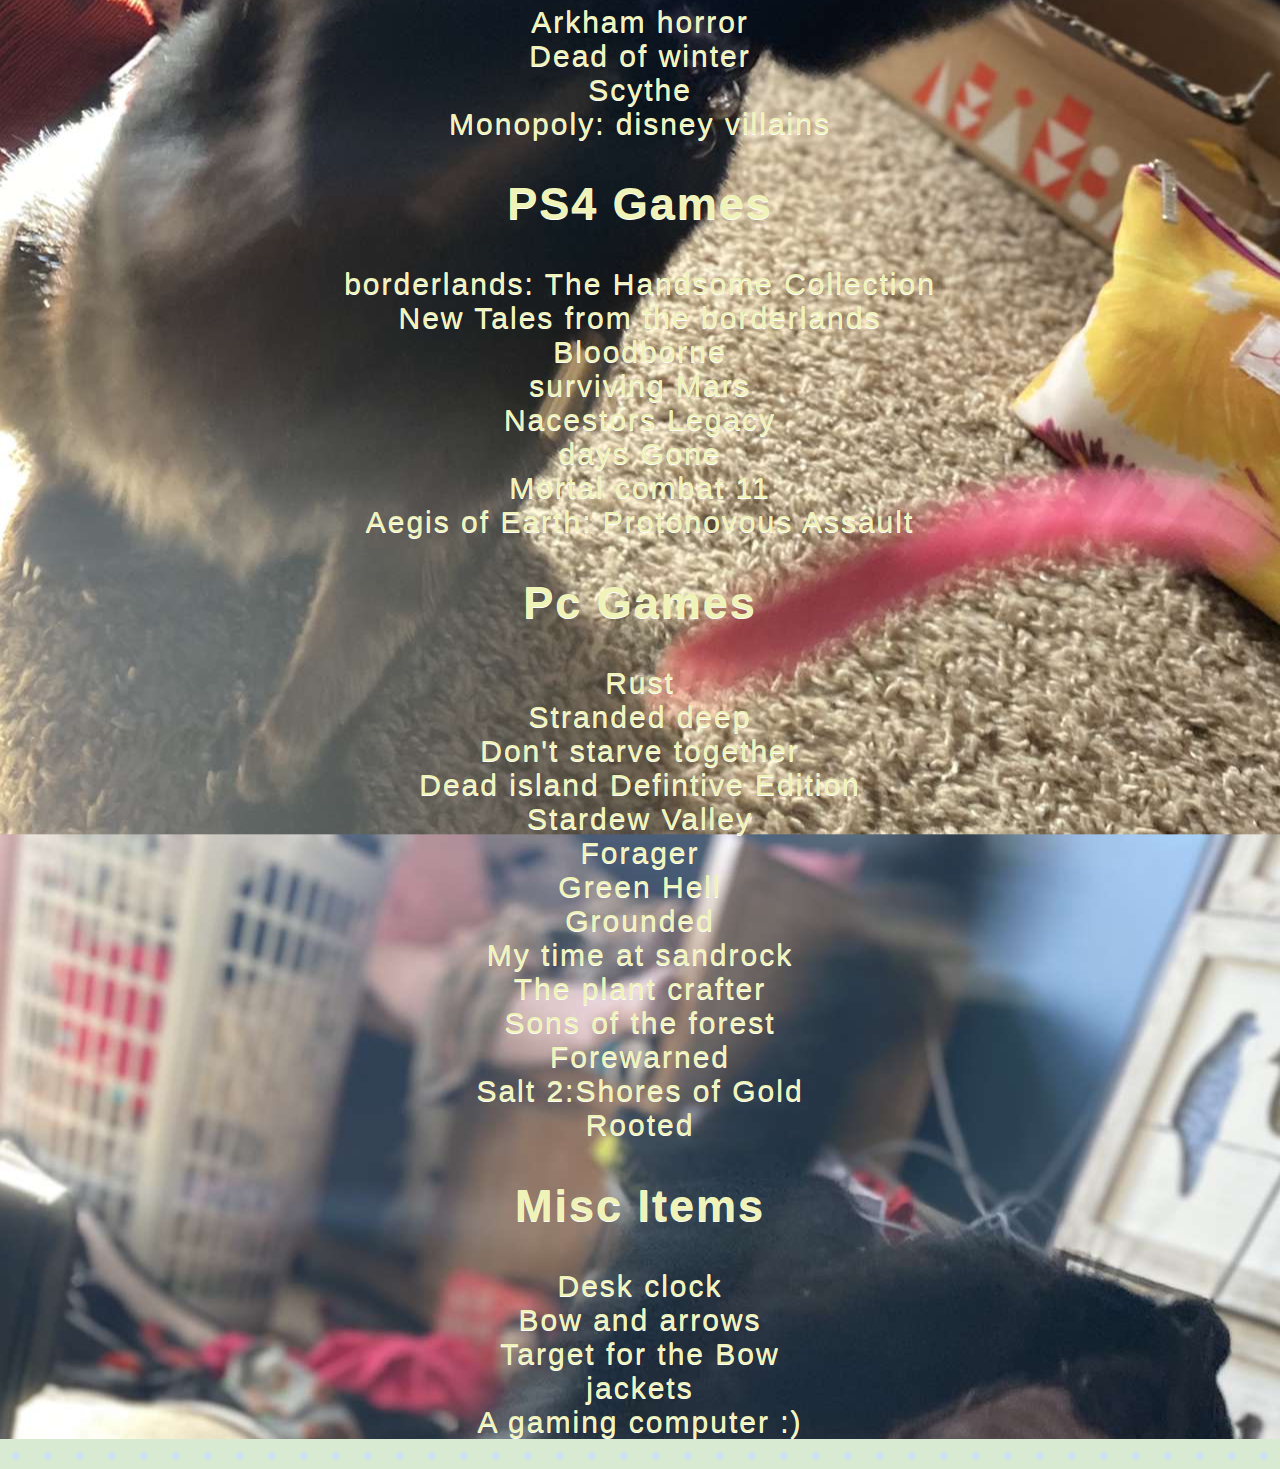
==== commit d287e504: "Update index.html" ====
--- a/index.html
+++ b/index.html
@@ -59,7 +59,6 @@
         <br>Arkham horror
         <br>Dead of winter
         <br>Scythe
-        <br>Monopoly: garbage pail kids
         <br>Monopoly: disney villains
         </p>
       <h2 style="color: #3f1d6f;">PS4 Games</h2>
--- a/style.css
+++ b/style.css
@@ -10,7 +10,7 @@
     background-position: center;
     position:relative;
     animation: animate 5s;
-    -webkit-text-fill-color: #3f1d6f;
+    -webkit-text-fill-color: #eff3b7;
     letter-spacing: 2px;
     font-family: 'futara', 'Bodoni MT', 'Rockwell', 'Arial';
     text-shadow: 0px 1px 0px #ffffff;
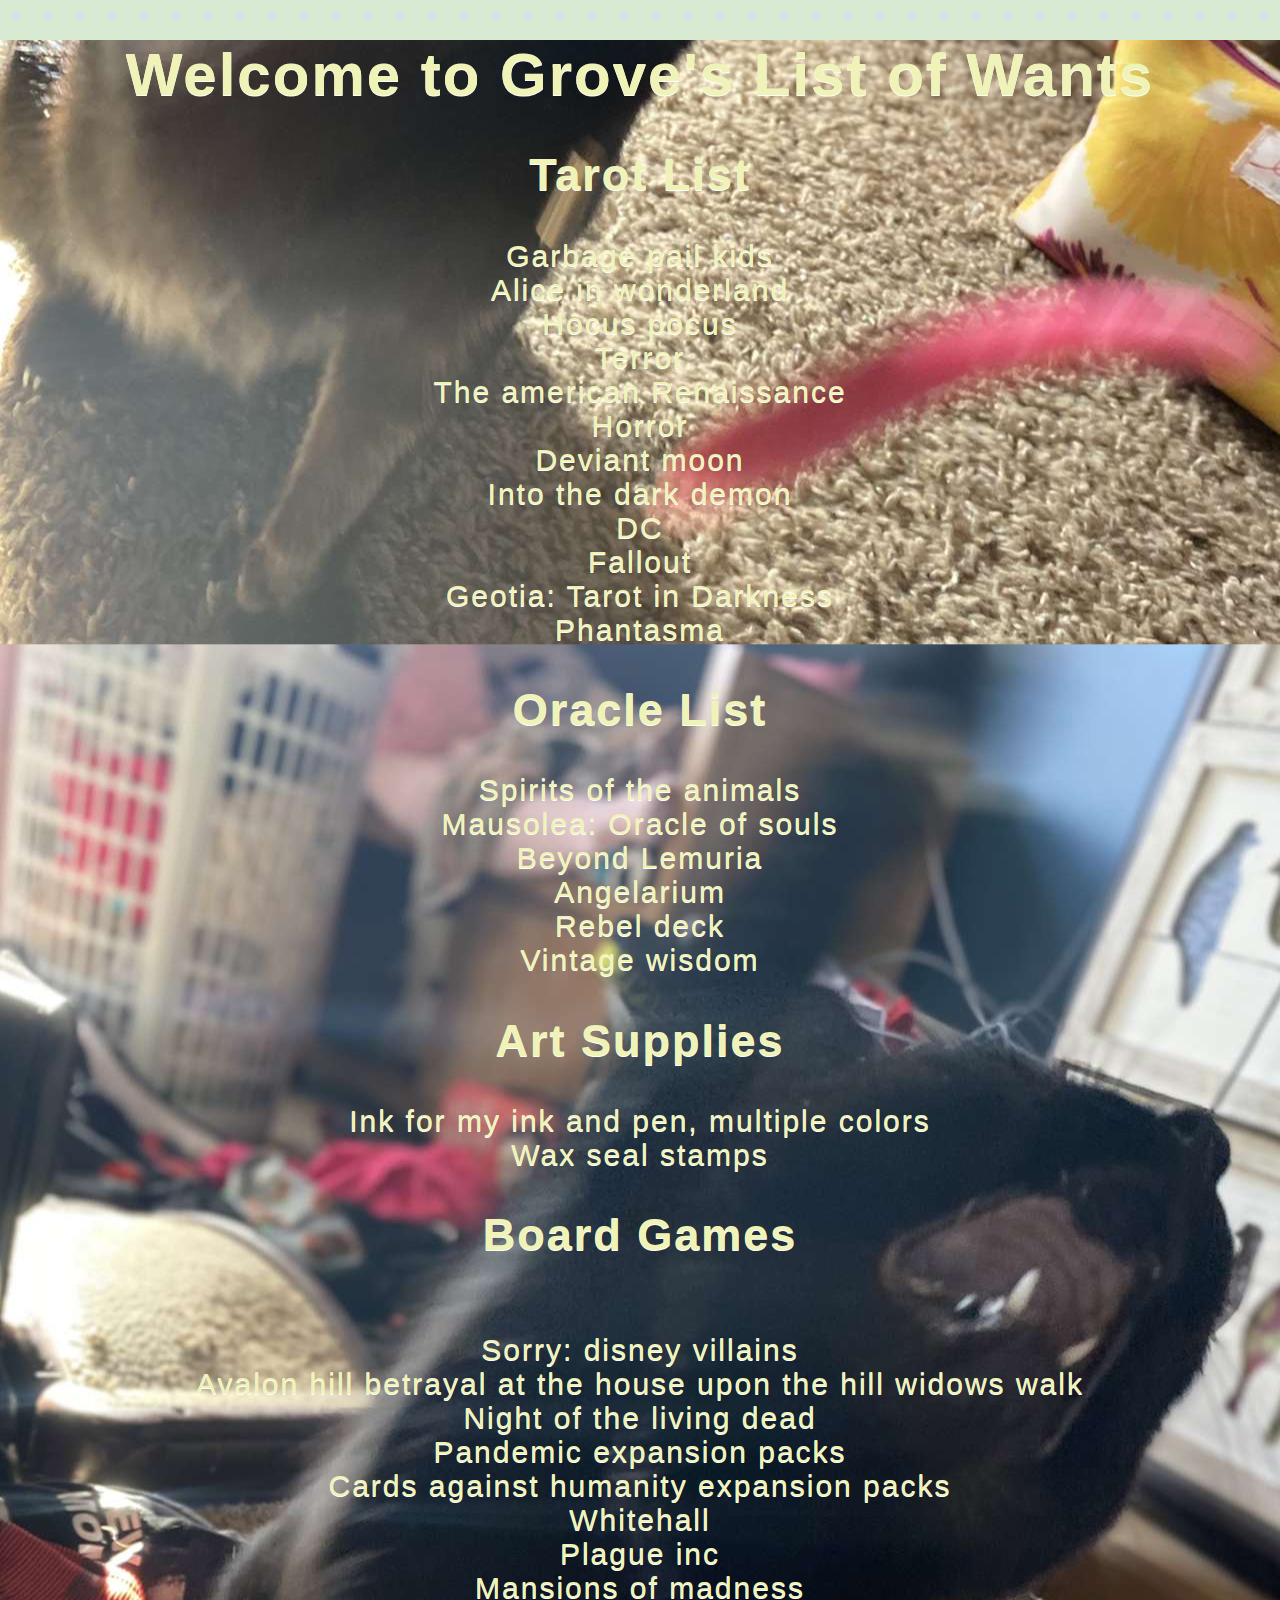
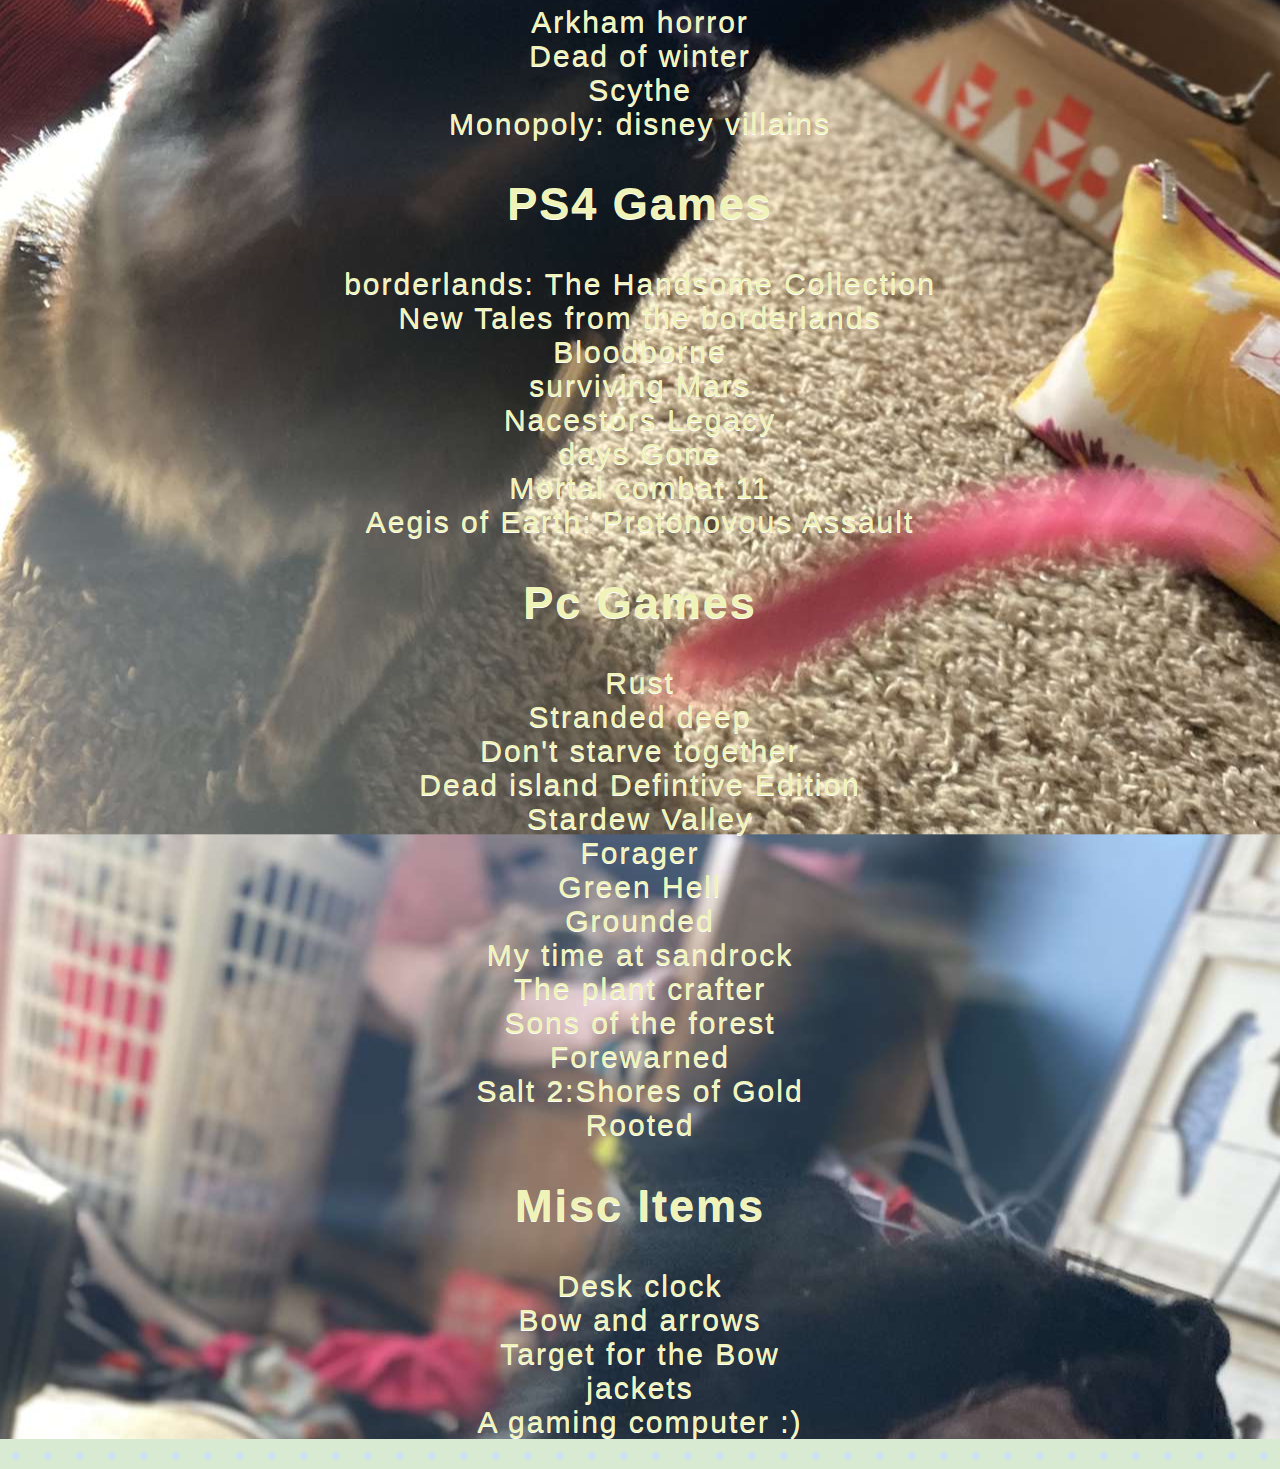
==== commit f832122d: "Update index.html" ====
--- a/index.html
+++ b/index.html
@@ -47,7 +47,7 @@
         <br>Wax seal stamps
     </p>
      <h2 style="color: #3f1d6f;">Board Games</h2>
-    <p style="color: #3f1d6f;">Clues: disney villains
+    <p style="color: #3f1d6f;">
         <br>Sorry: disney villains
         <br>Avalon hill betrayal at the house upon the hill widows walk
         <br>Night of the living dead
@@ -117,4 +117,4 @@
     </div>
 </span>
  </body>
-</html>+</html>
